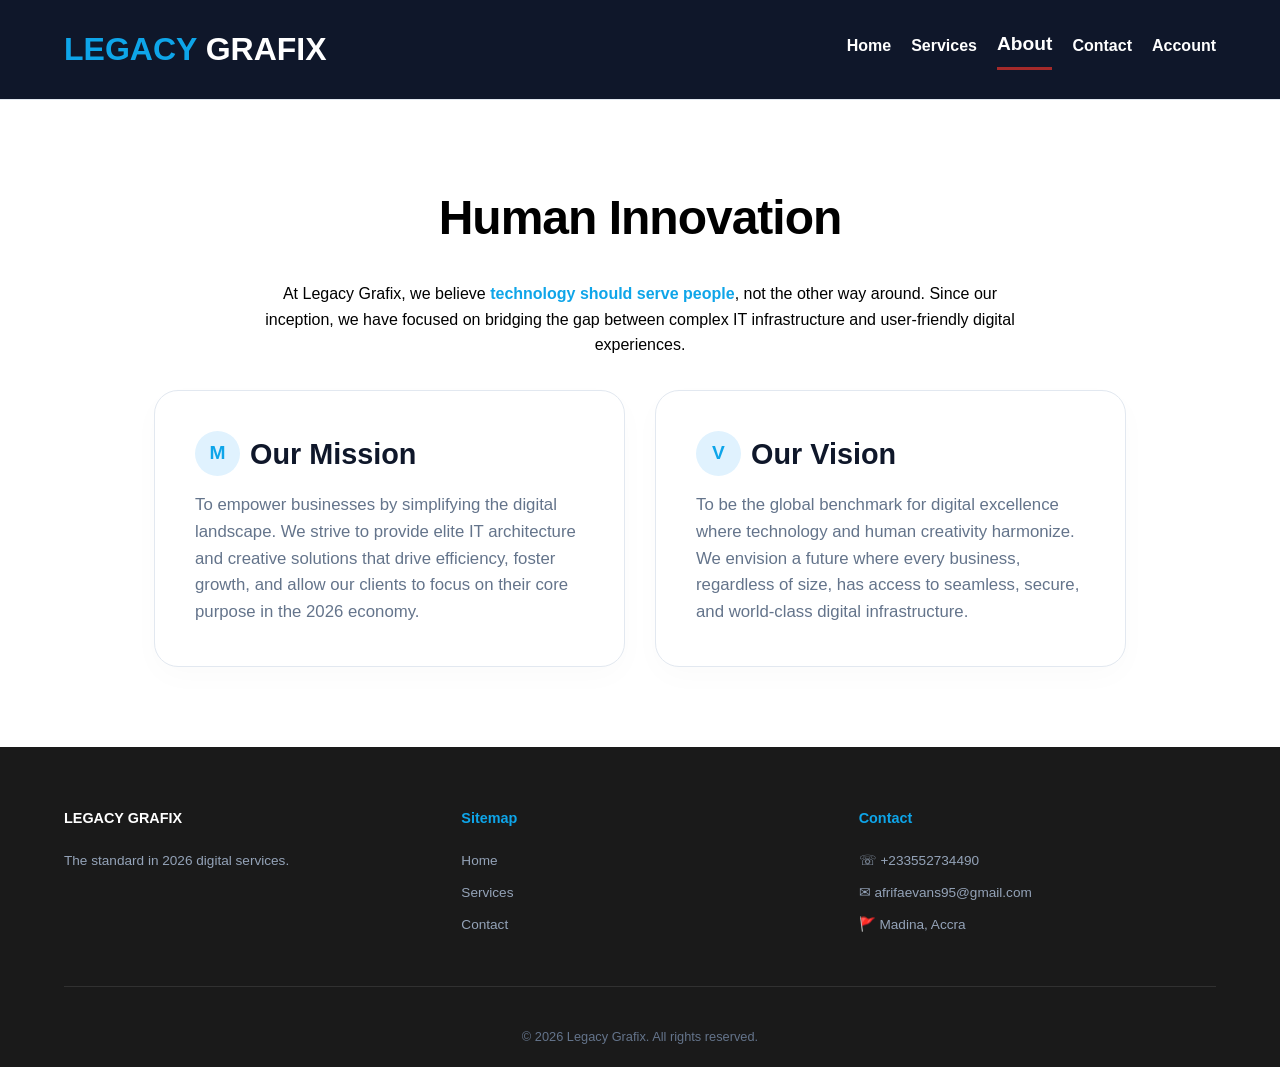
==== about.html @ 534a26d4 "Add files via upload" ====
<!DOCTYPE html>
<html lang="en">
<head>
    <meta charset="UTF-8">
    <meta name="viewport" content="width=device-width, initial-scale=1.0">
    <title>About Us | Mission & Vision | Legacy Grafix</title>
    <link rel="stylesheet" href="style.css">
 
</head>
<body>
    <nav>
        <a class="logo" href="index.html">LEGACY <span style="color: white;">GRAFIX</span></a>
        
        <ul class="nav-links">
            <a href="index.html">Home</a>
            <a href="services.html">Services</a>
            <a class="nav-links active" href="about.html">About</a>
            <a href="contact.html">Contact</a>
            <a href="login.html">Account</a>
        </ul>
        <button class="hamburger" aria-label="Toggle menu" aria-expanded="false">
            <span></span>
            <span></span>
            <span></span>
        </button>
    </nav>

    <div class="about-header">
        <h1>Human Innovation</h1>
        <p>At Legacy Grafix, we believe <span class="highlight">technology should serve people</span>, not the other way around. Since our inception, we have focused on bridging the gap between complex IT infrastructure and user-friendly digital experiences.</p>
    </div>

    <section class="mv-container">
        <!-- Mission Card -->
        <div class="mv-card">
            <h2><div class="icon-circle">M</div> Our Mission</h2>
            <p>To empower businesses by simplifying the digital landscape. We strive to provide elite IT architecture and creative solutions that drive efficiency, foster growth, and allow our clients to focus on their core purpose in the 2026 economy.</p>
        </div>

        <!-- Vision Card -->
        <div class="mv-card">
            <h2><div class="icon-circle">V</div> Our Vision</h2>
            <p>To be the global benchmark for digital excellence where technology and human creativity harmonize. We envision a future where every business, regardless of size, has access to seamless, secure, and world-class digital infrastructure.</p>
        </div>
    </section>

    <footer>
        <div class="footer-grid">
            <div class="footer-col">
                <h4 style="color: white;">LEGACY GRAFIX</h4>
                <p>The standard in 2026 digital services.</p>
            </div>
            <div class="footer-col">
                <h4>Sitemap</h4>
                <a href="index.html">Home</a>
                <a href="services.html">Services</a>
                <a href="contact.html">Contact</a>
            </div>
            <div class="footer-col">
                <h4>Contact</h4>
                <p>&#9743; +233552734490</p>
                <p>&#9993; afrifaevans95@gmail.com</p>
                <p>&#128681; Madina, Accra</p>
            </div>
        </div>
        <div class="footer-bottom">
            &copy; 2026 Legacy Grafix. All rights reserved.
        </div>
    </footer>
        <script src="script.js"></script>
</body>
</html>
---- style.css ----
:root {
  --primary: #0ea5e9;
  --dark: #0f172a;
  --light: #f8fafc;
  --white: #ffffff;
  --text-muted: #64748b;
}
* {
  box-sizing: border-box;
  margin: 0;
  padding: 0;
}

a {
  text-decoration: none;
}

body {
  font-family: "Inter", sans-serif;
  line-height: 1.6;
}

/* NAVIGATION */
nav {
  display: flex;
  justify-content: space-between;
  padding: 1.5rem 5%;
  background: var(--dark);
  backdrop-filter: blur(10px);
  position: sticky;
  top: 0;
  z-index: 100;
  border-bottom: 1px solid #e2e8f0;
  align-items: center;
}
.logo {
  font-weight: 800;
  font-size: 2rem;
  color: var(--primary);
  text-decoration: none;
}
.nav-links a {
  margin-left: 20px;
  text-decoration: none;
  color: #ffffff;
  font-weight: 600;
  font-size: 1rem;
  padding-bottom: 8px;
}
.nav-links a:hover {
  color: #666;
  border-bottom: 3px solid #666;
  padding-bottom: 8px;
}
.nav-links.active {
  border-bottom: 3px solid brown;
  font-weight: 800;
  font-weight: bolder;
  color: white;
  padding-bottom: 8px;
  font-size: 1.2rem;
}
.nav-links.active:hover {
  color: #0ea5e9;
  border-bottom: 3px solid brown;
  padding-bottom: 8px;
}
/* Index page */
.header {
  height: 70vh;
  display: flex;
  flex-direction: column;
  justify-content: center;
  align-items: center;
  text-align: center;
  background:
    linear-gradient(rgba(15, 23, 42, 0.7), rgba(15, 23, 42, 0.7)),
    url("IMG/Web\ Design.jpg");
  background-size: cover;
  background-position: center;
  color: white;
  padding: 0 10%;
}
h1 {
  font-size: clamp(2.5rem, 5vw, 4rem);
  margin-bottom: 1rem;
}
.cta-btn {
  background: var(--primary);
  color: white;
  padding: 1rem 2.5rem;
  border-radius: 50px;
  text-decoration: none;
  font-weight: bold;
  transition: 0.3s;
  display: inline-block;
  margin-top: 20px;
}
.cta-btn:hover {
  background: rgb(143, 37, 37);
  transform: translateY(-10px);
}

/* SERVICES SECTION */
.services-section {
  padding: 80px 5%;
  max-width: 1200px;
  margin: 0 auto;
  text-align: center;
}
.section-title {
  font-size: 2.2rem;
  margin-bottom: 3rem;
}

.product-grid {
  display: grid;
  grid-template-columns: repeat(auto-fit, minmax(250px, 1fr));
  gap: 30px;
}

.product-card {
  background: var(--white);
  border-radius: 15px;
  overflow: hidden;
  box-shadow: 0 5px 15px rgba(0, 0, 0, 0.05);
  transition: 0.3s;
  text-align: left;
  border: 1px solid #edf2f7;
}

.product-card:hover {
  transform: translateY(-10px);
  box-shadow: 0 15px 30px rgba(0, 0, 0, 0.1);
}

.product-image {
  width: 100%;
  height: 350px;
  overflow: hidden;
}

.product-image img {
  width: 100%;
  height: 100%;
  object-fit: cover;
}

.product-info {
  padding: 20px;
}

.product-info h3 {
  font-size: 1.2rem;
  margin-bottom: 10px;
  color: var(--dark);
}

.product-info p {
  font-size: 0.9rem;
  color: var(--text-muted);
  margin-bottom: 15px;
  height: 60px;
  overflow: hidden;
}

.learn-more {
  color: #0ea5e9;
  text-decoration: none;
  font-weight: 700;
  font-size: 0.85rem;
  text-transform: uppercase;
}

/* CONTAINER */
.container {
  padding: 4rem 5%;
  max-width: 1300px;
  margin: 0 auto;
}
.header-box {
  text-align: center;
  margin-bottom: 4rem;
}
.header-box h1 {
  font-size: 2.5rem;
  margin-bottom: 10px;
}

/* E-COMMERCE STYLE GRID */
.product-grid {
  display: grid;
  grid-template-columns: repeat(auto-fit, minmax(280px, 1fr));
  gap: 30px;
}

/* SERVICE CARD */
.service-card {
  background: var(--white);
  border-radius: 16px;
  overflow: hidden;
  box-shadow: 0 4px 20px rgba(0, 0, 0, 0.08);
  transition:
    transform 0.3s ease,
    box-shadow 0.3s ease;
  display: flex;
  flex-direction: column;
}

.service-card:hover {
  transform: translateY(-8px);
  box-shadow: 0 12px 30px rgba(0, 0, 0, 0.15);
}

.image-frame {
  width: 100%;
  height: 220px;
  overflow: hidden;
}

.image-frame img {
  width: 100%;
  height: 350px;
  object-fit: cover;
  transition: transform 0.5s ease;
}

.service-card:hover img {
  transform: scale(1.1);
}

.content-frame {
  padding: 24px;
  display: flex;
  flex-direction: column;
  flex-grow: 1;
}

.category-tag {
  font-size: 0.75rem;
  text-transform: uppercase;
  color: var(--primary);
  font-weight: 700;
  letter-spacing: 1px;
  margin-bottom: 10px;
}

.content-frame h3 {
  font-size: 1.3rem;
  margin-bottom: 12px;
  color: var(--dark);
}

.content-frame p {
  font-size: 0.95rem;
  color: var(--text-muted);
  margin-bottom: 20px;
  flex-grow: 1;
}

.btn-order {
  background: #0ea5e9;
  color: white;
  text-align: center;
  padding: 12px;
  border-radius: 8px;
  text-decoration: none;
  font-weight: 600;
  transition: background 0.3s;
}

.btn-order:hover {
  background: #0284c7;
}

/* About Page */
.about-header {
  max-width: 800px;
  margin: 5rem auto 2rem;
  padding: 0 20px;
  text-align: center;
}
.about-header h1 {
  font-size: 3rem;
  margin-bottom: 1.5rem;
  letter-spacing: -1px;
}
.highlight {
  color: #0ea5e9;
  font-weight: bold;
}

/* MISSION & VISION SECTION */
.mv-container {
  display: grid;
  grid-template-columns: repeat(auto-fit, minmax(300px, 1fr));
  gap: 30px;
  max-width: 1100px;
  margin: 0 auto 5rem;
  padding: 0 5%;
}

.mv-card {
  background: var(--white);
  padding: 40px;
  border-radius: 24px;
  border: 1px solid #e2e8f0;
  box-shadow: 0 10px 30px rgba(0, 0, 0, 0.02);
  transition: 0.3s;
  position: relative;
  overflow: hidden;
}

.mv-card:hover {
  transform: translateY(-5px);
  border-color: var(--primary);
}

.mv-card h2 {
  font-size: 1.8rem;
  margin-bottom: 15px;
  color: var(--dark);
  display: flex;
  align-items: center;
  gap: 10px;
}

.mv-card p {
  color: var(--text-muted);
  font-size: 1.05rem;
}

.icon-circle {
  width: 45px;
  height: 45px;
  background: #e0f2fe;
  color: var(--primary);
  border-radius: 50%;
  display: flex;
  align-items: center;
  justify-content: center;
  font-weight: bold;
  font-size: 1.2rem;
}

/* TEAM SECTION */
.team-section {
  padding: 4rem 5%;
  max-width: 1200px;
  margin: 0 auto;
  text-align: center;
}
.team-section h2 {
  font-size: 2.2rem;
  margin-bottom: 3rem;
}
.team-grid {
  display: grid;
  grid-template-columns: repeat(auto-fit, minmax(250px, 1fr));
  gap: 40px;
}
.team-card {
  background: transparent;
  transition: 0.3s;
  display: flex;
  flex-direction: column;
  align-items: center;
}
.team-card:hover {
  transform: translateY(-10px);
}
.member-image {
  width: 200px;
  height: 200px;
  border-radius: 50%;
  overflow: hidden;
  margin-bottom: 1.5rem;
  border: 4px solid var(--primary);
  box-shadow: 0 10px 20px rgba(0, 0, 0, 0.1);
}
.member-image img {
  width: 100%;
  height: 400px;
  object-fit: cover;
}
.member-info {
  padding: 0;
}
.member-info h3 {
  font-size: 1.25rem;
  margin-bottom: 5px;
  color: var(--dark);
}
.member-info p {
  color: #0ea5e9;
  font-weight: 700;
  font-size: 0.85rem;
  text-transform: uppercase;
}

/* FOOTER */
footer {
  background: #1a1a1a;
  color: white;
  padding: 60px 5% 20px;
  margin-top: 60px;
}
.footer-grid {
  display: grid;
  grid-template-columns: repeat(auto-fit, minmax(200px, 1fr));
  gap: 40px;
  max-width: 1200px;
  margin: 0 auto;
}
.footer-col h4 {
  color: #0ea5e9;
  margin-bottom: 20px;
  font-size: 0.9rem;
}
.footer-col p,
.footer-col a {
  color: #94a3b8;
  font-size: 0.85rem;
  text-decoration: none;
  display: block;
  margin-bottom: 10px;
}
.footer-bottom {
  text-align: center;
  padding-top: 40px;
  border-top: 1px solid rgba(255, 255, 255, 0.1);
  margin-top: 40px;
  color: #64748b;
  font-size: 0.8rem;
}

/* HAMBURGER & RESPONSIVE NAV */
.hamburger {
  display: none;
  background: transparent;
  border: none;
  cursor: pointer;
  width: 40px;
  height: 30px;
  align-items: center;
  justify-content: center;
  gap: 4px;
  padding: 4px;
}
.hamburger span {
  display: block;
  height: 3px;
  width: 100%;
  background: #333;
  border-radius: 2px;
  transition:
    transform 200ms ease,
    opacity 200ms ease;
}

.nav-links {
  display: flex;
  align-items: center;
}

@media (max-width: 768px) {
  nav {
    padding: 1rem 4%;
  }
  .hamburger {
    display: flex;
    flex-direction: column;
  }
  .nav-links {
    position: absolute;
    top: 64px;
    right: 4%;
    background: var(--white);
    flex-direction: column;
    gap: 8px;
    padding: 20px 50px;
    border-radius: 10px;
    box-shadow: 0 8px 20px rgba(0, 0, 0, 0.08);
    transform-origin: top right;
    transform: scaleY(0);
    transition:
      transform 180ms ease-in-out,
      opacity 180ms ease-in-out;
    opacity: 0;
    z-index: 150;
  }
  .nav-links.open {
    transform: scaleY(1);
    opacity: 1;
  }
  .nav-links a {
    margin: 8px 0;
  }
}

@media (max-width: 420px) {
  .logo {
    font-size: 1.4rem;
  }
}
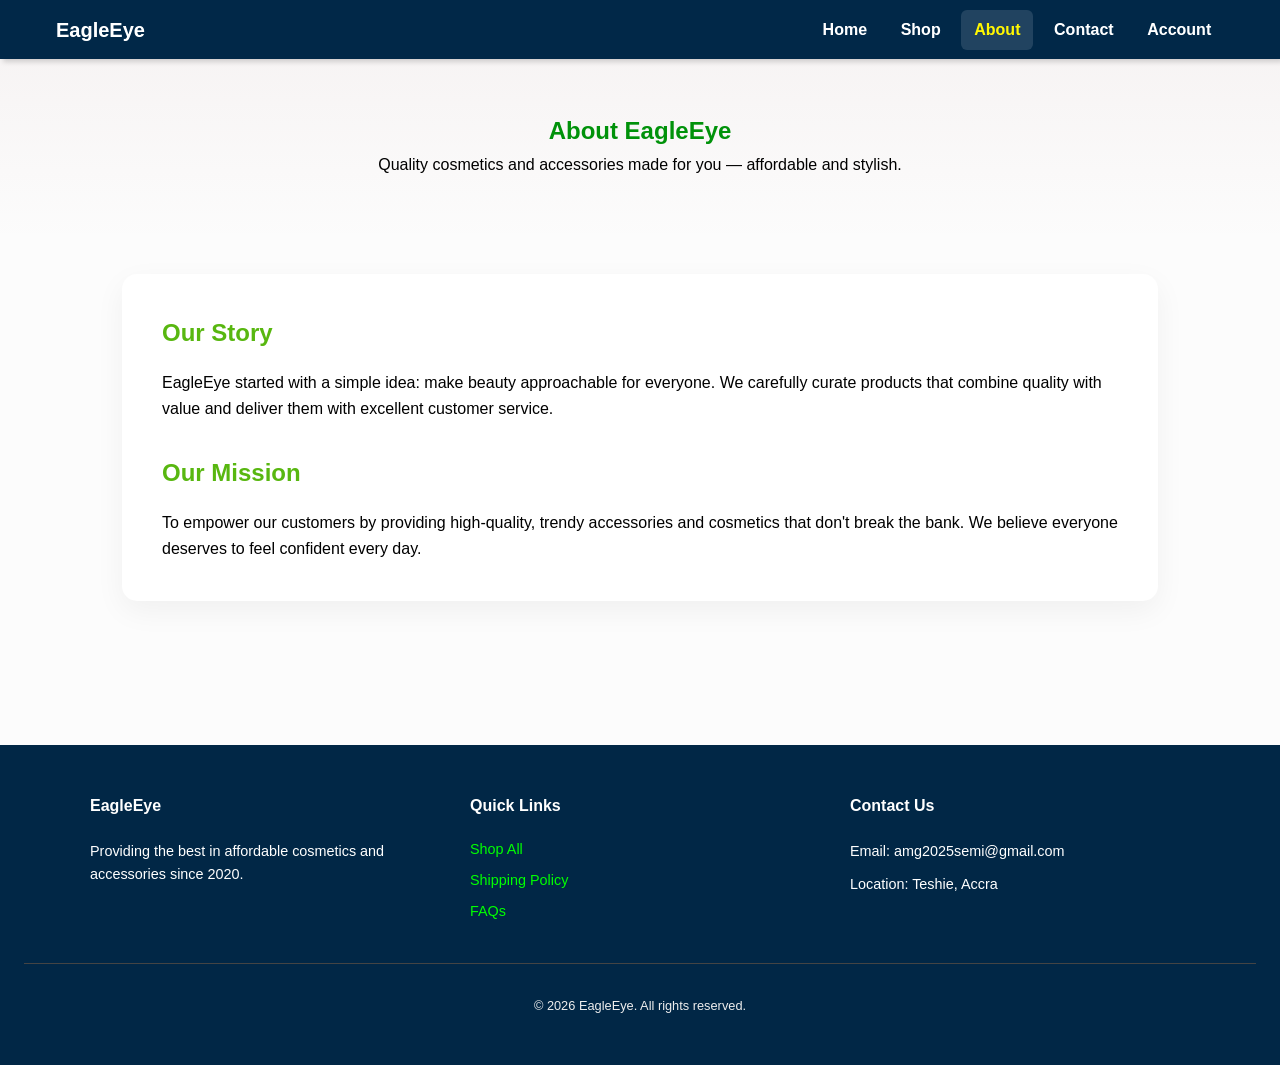
==== commit e7cab539: "Add files via upload" ====
--- a/about.html
+++ b/about.html
@@ -3,70 +3,93 @@
 <head>
     <meta charset="UTF-8">
     <meta name="viewport" content="width=device-width, initial-scale=1.0">
-    <title>About Us | Mission & Vision | Legacy Grafix</title>
+    <title>About Us | EagleEye</title>
+
     <link rel="stylesheet" href="style.css">
- 
 </head>
 <body>
-    <nav>
-        <a class="logo" href="index.html">LEGACY <span style="color: white;">GRAFIX</span></a>
-        
-        <ul class="nav-links">
-            <a href="index.html">Home</a>
-            <a href="services.html">Services</a>
-            <a class="nav-links active" href="about.html">About</a>
-            <a href="contact.html">Contact</a>
-            <a href="login.html">Account</a>
-        </ul>
-        <button class="hamburger" aria-label="Toggle menu" aria-expanded="false">
-            <span></span>
-            <span></span>
-            <span></span>
-        </button>
-    </nav>
+    <header>
+        <div class="navbar">
+            <div class="navbar-top">
+                <a class="brand" href="index.htm">EagleEye</a>
 
-    <div class="about-header">
-        <h1>Human Innovation</h1>
-        <p>At Legacy Grafix, we believe <span class="highlight">technology should serve people</span>, not the other way around. Since our inception, we have focused on bridging the gap between complex IT infrastructure and user-friendly digital experiences.</p>
-    </div>
+                <nav class="desktop" aria-label="Primary navigation">
+                    <ul class="nav-ul">
+                        <li><a href="index.html">Home</a></li>
+                        <li><a href="shop.html">Shop</a></li>
+                        <li><a class="active" href="about.html">About</a></li>
+                        <li><a href="contact.html">Contact</a></li>
+                        <li><a href="login.html">Account</a></li>
+                    </ul>
+                </nav>
 
-    <section class="mv-container">
-        <!-- Mission Card -->
-        <div class="mv-card">
-            <h2><div class="icon-circle">M</div> Our Mission</h2>
-            <p>To empower businesses by simplifying the digital landscape. We strive to provide elite IT architecture and creative solutions that drive efficiency, foster growth, and allow our clients to focus on their core purpose in the 2026 economy.</p>
+                <label class="nav-toggle" aria-controls="mobile-menu" aria-expanded="false" aria-label="Toggle navigation">☰</label>
+            </div>
+
+            <div id="mobile-menu" class="mobile-nav" aria-hidden="true">
+                <nav aria-label="Mobile primary navigation">
+                    <ul class="nav-ul">
+                        <li><a href="index.html">Home</a></li>
+                        <li><a href="shop.html">Shop</a></li>
+                        <li><a class="active" href="about.html">About</a></li>
+                        <li><a href="contact.html">Contact</a></li>
+                        <li><a href="login.html">Account</a></li>
+                    </ul>
+                </nav>
+            </div>
         </div>
+    </header>
 
-        <!-- Vision Card -->
-        <div class="mv-card">
-            <h2><div class="icon-circle">V</div> Our Vision</h2>
-            <p>To be the global benchmark for digital excellence where technology and human creativity harmonize. We envision a future where every business, regardless of size, has access to seamless, secure, and world-class digital infrastructure.</p>
+    <main>
+        <section class="hero1">
+            <h1 style="color: rgb(0, 146, 10); padding-top: 3rem;">About EagleEye</h1>
+            <p style="color: black;">Quality cosmetics and accessories made for you — affordable and stylish.</p>
+        </section>
+
+        <div class="container">
+            <!-- Our Story & Mission Section -->
+            <div class="about-card">
+                <section class="about-section" style="margin-bottom: 2rem;">
+                    <h2>Our Story</h2>
+                    <p style="color: black;">EagleEye started with a simple idea: make beauty approachable for everyone. 
+                    We carefully curate products that combine quality with value and deliver them with excellent customer service.</p>
+                </section>
+
+                <section class="about-section">
+                    <h2>Our Mission</h2>
+                    <p style="color: black;">To empower our customers by providing high-quality, trendy accessories and cosmetics that don't break the bank. 
+                        We believe everyone deserves to feel confident every day.</p>
+                </section>
+            </div>
+               
         </div>
-    </section>
+    </main>
 
     <footer>
-        <div class="footer-grid">
-            <div class="footer-col">
-                <h4 style="color: white;">LEGACY GRAFIX</h4>
-                <p>The standard in 2026 digital services.</p>
+        <div class="footer-content">
+            <div class="footer-section">
+                <h4>EagleEye</h4>
+                <p>Providing the best in affordable cosmetics and accessories since 2020.</p>
             </div>
-            <div class="footer-col">
-                <h4>Sitemap</h4>
-                <a href="index.html">Home</a>
-                <a href="services.html">Services</a>
-                <a href="contact.html">Contact</a>
+            <div class="footer-section">
+                <h4>Quick Links</h4>
+                <ul style="list-style: none;">
+                    <li><a href="#">Shop All</a></li>
+                    <li><a href="#">Shipping Policy</a></li>
+                    <li><a href="#">FAQs</a></li>
+                </ul>
             </div>
-            <div class="footer-col">
-                <h4>Contact</h4>
-                <p>&#9743; +233552734490</p>
-                <p>&#9993; afrifaevans95@gmail.com</p>
-                <p>&#128681; Madina, Accra</p>
+            <div class="footer-section">
+                <h4>Contact Us</h4>
+                <p>Email: amg2025semi@gmail.com</p>
+                <p>Location: Teshie, Accra</p>
             </div>
         </div>
         <div class="footer-bottom">
-            &copy; 2026 Legacy Grafix. All rights reserved.
+            &copy; 2026 EagleEye. All rights reserved.
         </div>
     </footer>
-        <script src="script.js"></script>
+
+     <script src="scripts.js"></script>
 </body>
 </html>
--- a/style.css
+++ b/style.css
@@ -1,505 +1,781 @@
-:root {
-  --primary: #0ea5e9;
-  --dark: #0f172a;
-  --light: #f8fafc;
-  --white: #ffffff;
-  --text-muted: #64748b;
-}
 * {
+  padding: 0;
+  margin: 0;
   box-sizing: border-box;
+}
+body {
+  font-family: "Segoe UI", Tahoma, Geneva, Verdana, sans-serif;
+  min-height: 100vh;
+  -webkit-font-smoothing: antialiased;
+  -moz-osx-font-smoothing: grayscale;
+  background-color: #fcfcfc;
+  color: #333;
+  line-height: 1.6;
+}
+a {
+  text-decoration: none;
+  color: inherit;
+}
+.navbar {
+  background-color: rgb(1, 39, 70);
+  box-shadow: 3px 3px 5px rgba(0, 0, 0, 0.16);
+  position: fixed;
+  top: 0;
+  left: 0;
+  right: 0;
+  width: 100%;
+  z-index: 1000;
+  filter: brightness(1.03);
+}
+
+.navbar-top {
+  max-width: 1200px;
+  margin: 0 auto;
+  display: flex;
+  justify-content: space-between;
+  align-items: center;
+  padding: 0.6rem 1rem;
+  position: relative;
+  gap: 1rem;
+}
+
+.brand {
+  display: flex;
+  align-items: center;
+  gap: 0.5rem;
+  font-size: 20px;
+  font-weight: 600;
+  color: white;
+}
+.brand img {
+  height: 50px;
+  width: 50px;
+  display: block;
+  box-shadow: 2px 2px 6px rgba(0, 0, 0, 0.12);
+  border-radius: 15px;
+}
+
+/* Nav */
+.nav-ul {
+  list-style: none;
+  display: flex;
+  gap: 0.5rem;
   margin: 0;
   padding: 0;
-}
-
-a {
-  text-decoration: none;
-}
-
-body {
-  font-family: "Inter", sans-serif;
-  line-height: 1.6;
-}
-
-/* NAVIGATION */
-nav {
-  display: flex;
-  justify-content: space-between;
-  padding: 1.5rem 5%;
-  background: var(--dark);
-  backdrop-filter: blur(10px);
-  position: sticky;
-  top: 0;
-  z-index: 100;
-  border-bottom: 1px solid #e2e8f0;
-  align-items: center;
-}
-.logo {
-  font-weight: 800;
-  font-size: 2rem;
-  color: var(--primary);
-  text-decoration: none;
-}
-.nav-links a {
-  margin-left: 20px;
-  text-decoration: none;
-  color: #ffffff;
+  align-items: center;
+}
+.nav-ul a {
+  color: #fff;
+  padding: 0.45rem 0.8rem;
+  border-radius: 6px;
+  display: inline-block;
   font-weight: 600;
-  font-size: 1rem;
-  padding-bottom: 8px;
-}
-.nav-links a:hover {
-  color: #666;
-  border-bottom: 3px solid #666;
-  padding-bottom: 8px;
-}
-.nav-links.active {
-  border-bottom: 3px solid brown;
-  font-weight: 800;
-  font-weight: bolder;
-  color: white;
-  padding-bottom: 8px;
-  font-size: 1.2rem;
-}
-.nav-links.active:hover {
-  color: #0ea5e9;
-  border-bottom: 3px solid brown;
-  padding-bottom: 8px;
-}
-/* Index page */
-.header {
-  height: 70vh;
-  display: flex;
+}
+.nav-ul a:hover,
+.nav-ul a:focus {
+  background: rgba(255, 255, 255, 0.08);
+  outline: none;
+}
+.nav-ul .active {
+  background: rgba(255, 255, 255, 0.12);
+  color: rgb(255, 242, 0);
+}
+
+/* Mobile toggle */
+.nav-toggle {
+  border: 0;
+  color: #fff;
+  padding: 6px;
+  font-size: 1.4rem;
+  display: inline-flex;
+  align-items: center;
+  justify-content: center;
+  cursor: pointer;
+}
+.nav-toggle:focus {
+  outline: none;
+}
+
+/* Mobile menu hidden by default */
+.mobile-nav {
+  display: none;
+  background: rgb(0, 140, 255);
+  padding: 0.4rem 0.5rem;
+  transition:
+    max-height 280ms ease,
+    opacity 200ms ease;
+  opacity: 0;
+  overflow: hidden;
+}
+
+.mobile-nav.open {
+  display: block;
+  max-height: 1000px;
+  opacity: 1;
+}
+.mobile-nav .nav-ul {
   flex-direction: column;
+  gap: 0.25rem;
+}
+.mobile-nav .nav-ul a {
+  color: #fff;
+  padding: 0.7rem 0.6rem;
+  border-radius: 6px;
+  display: block;
+}
+
+@media (max-width: 768px) {
+  .nav-ul {
+    flex-direction: column;
+    gap: 0;
+  }
+  .nav-ul a {
+    width: 100%;
+    padding: 0.9rem 1rem;
+  }
+  .navbar-top {
+    padding: 0.5rem 0.9rem;
+  }
+
+  /* hide desktop nav, show toggle */
+  nav.desktop {
+    display: none;
+  }
+  .nav-toggle {
+    display: flex;
+  }
+
+  /* mobile menu container */
+  .mobile-nav {
+    display: block;
+
+    overflow: hidden;
+    max-height: 0;
+    transition: max-height 280ms ease;
+  }
+  .mobile-nav.open {
+    max-height: 400px;
+  }
+}
+
+@media (min-width: 769px) {
+  .nav-toggle {
+    display: none;
+  }
+  nav.desktop {
+    display: flex;
+  }
+}
+/* Main / hero */
+.site-main {
+  padding: 0;
+  margin-top: 4rem;
+  margin-bottom: 0.5rem;
+  margin-top: 8px;
+}
+.hero {
+  position: relative;
+  height: 60vh;
+  min-height: 320px;
+  display: flex;
+  align-items: center;
   justify-content: center;
-  align-items: center;
-  text-align: center;
-  background:
-    linear-gradient(rgba(15, 23, 42, 0.7), rgba(15, 23, 42, 0.7)),
-    url("IMG/Web\ Design.jpg");
-  background-size: cover;
-  background-position: center;
-  color: white;
-  padding: 0 10%;
-}
-h1 {
-  font-size: clamp(2.5rem, 5vw, 4rem);
-  margin-bottom: 1rem;
-}
-.cta-btn {
-  background: var(--primary);
-  color: white;
-  padding: 1rem 2.5rem;
-  border-radius: 50px;
-  text-decoration: none;
-  font-weight: bold;
-  transition: 0.3s;
-  display: inline-block;
-  margin-top: 20px;
-}
-.cta-btn:hover {
-  background: rgb(143, 37, 37);
-  transform: translateY(-10px);
-}
-
-/* SERVICES SECTION */
-.services-section {
-  padding: 80px 5%;
-  max-width: 1200px;
-  margin: 0 auto;
-  text-align: center;
-}
-.section-title {
-  font-size: 2.2rem;
-  margin-bottom: 3rem;
-}
-
-.product-grid {
-  display: grid;
-  grid-template-columns: repeat(auto-fit, minmax(250px, 1fr));
-  gap: 30px;
-}
-
-.product-card {
-  background: var(--white);
-  border-radius: 15px;
   overflow: hidden;
-  box-shadow: 0 5px 15px rgba(0, 0, 0, 0.05);
-  transition: 0.3s;
-  text-align: left;
-  border: 1px solid #edf2f7;
-}
-
-.product-card:hover {
-  transform: translateY(-10px);
-  box-shadow: 0 15px 30px rgba(0, 0, 0, 0.1);
-}
-
-.product-image {
-  width: 100%;
-  height: 350px;
-  overflow: hidden;
-}
-
-.product-image img {
+  background: #111;
+}
+.hero-video {
+  position: absolute;
+  inset: 0;
   width: 100%;
   height: 100%;
   object-fit: cover;
-}
-
-.product-info {
-  padding: 20px;
-}
-
-.product-info h3 {
-  font-size: 1.2rem;
-  margin-bottom: 10px;
-  color: var(--dark);
-}
-
-.product-info p {
-  font-size: 0.9rem;
-  color: var(--text-muted);
-  margin-bottom: 15px;
-  height: 60px;
-  overflow: hidden;
-}
-
-.learn-more {
-  color: #0ea5e9;
+  filter: brightness(0.85);
+  pointer-events: none;
+  margin: 0;
+}
+.hero-overlay {
+  position: relative;
+  z-index: 2;
+  text-align: center;
+  color: #fff;
+  padding: 2rem;
+  max-width: 1100px;
+}
+.hero-title {
+  font-size: clamp(1.4rem, 3.6vw, 2.6rem);
+  margin-bottom: 0.4rem;
+  font-weight: 700;
+}
+.hero-sub {
+  font-size: clamp(1rem, 2.2vw, 1.2rem);
+  opacity: 0.9;
+}
+.hero-dim {
+  position: absolute;
+  inset: 0;
+  background: linear-gradient(180deg, rgba(0, 0, 0, 0.25), rgba(0, 0, 0, 0.35));
+  z-index: 1;
+}
+.btn {
+  display: inline-block;
   text-decoration: none;
+  padding: 0.7rem 1.1rem;
+  border-radius: 8px;
   font-weight: 700;
-  font-size: 0.85rem;
-  text-transform: uppercase;
-}
-
-/* CONTAINER */
-.container {
-  padding: 4rem 5%;
-  max-width: 1300px;
-  margin: 0 auto;
-}
-.header-box {
-  text-align: center;
-  margin-bottom: 4rem;
-}
-.header-box h1 {
-  font-size: 2.5rem;
-  margin-bottom: 10px;
-}
-
-/* E-COMMERCE STYLE GRID */
-.product-grid {
-  display: grid;
-  grid-template-columns: repeat(auto-fit, minmax(280px, 1fr));
-  gap: 30px;
-}
-
-/* SERVICE CARD */
-.service-card {
-  background: var(--white);
-  border-radius: 16px;
-  overflow: hidden;
-  box-shadow: 0 4px 20px rgba(0, 0, 0, 0.08);
+  margin-top: 3rem;
+}
+.btn-primary {
+  background: #ffcd00;
+  color: #1a1a1a;
+  box-shadow: 0 6px 18px rgba(255, 205, 0, 0.14);
   transition:
-    transform 0.3s ease,
-    box-shadow 0.3s ease;
-  display: flex;
-  flex-direction: column;
-}
-
-.service-card:hover {
-  transform: translateY(-8px);
-  box-shadow: 0 12px 30px rgba(0, 0, 0, 0.15);
-}
-
-.image-frame {
-  width: 100%;
-  height: 220px;
-  overflow: hidden;
-}
-
-.image-frame img {
-  width: 100%;
-  height: 350px;
+    transform 0.12s ease,
+    box-shadow 0.12s ease;
+}
+.btn-primary:hover,
+.btn-primary:focus {
+  transform: translateY(-2px);
+  box-shadow: 0 10px 28px rgba(255, 205, 0, 0.18);
+  outline: none;
+}
+
+/* sliding images */
+.slider {
+  display: flex;
+  overflow-x: auto;
+  scroll-behavior: smooth;
+  gap: 1rem;
+  padding: 1rem 0.5rem;
+}
+.slider-container {
+  position: relative;
+}
+
+.nav-btn {
+  z-index: 1200;
+  opacity: 0.95;
+  background: rgba(0, 0, 0, 0.6);
+  color: #fff;
+  padding: 0.45rem 0.6rem;
+  border-radius: 8px;
+  width: 40px;
+  height: 40px;
+  display: inline-flex;
+  align-items: center;
+  justify-content: center;
+  border: none;
+}
+.slider-container {
+  position: relative;
+  overflow: visible;
+}
+
+.nav-btn.left,
+.nav-btn.right {
+  position: absolute;
+  top: 50%;
+  transform: translateY(-50%);
+}
+.nav-btn.left {
+  left: 8px;
+}
+.nav-btn.right {
+  right: 8px;
+}
+.nav-btn:focus {
+  outline: 3px solid rgba(31, 111, 235, 0.2);
+}
+
+@media (max-width: 480px) {
+  .nav-btn {
+    width: 34px;
+    height: 34px;
+    font-size: 1rem;
+  }
+}
+
+.product-card {
+  flex: 0 0 auto;
+  width: 220px;
+  border-radius: 10px;
+  padding: 0.9rem;
+  text-align: center;
+  background: rgb(255, 255, 255);
+  border: 1px solid rgba(15, 15, 15, 0.04);
+  box-shadow: 0 8px 18px rgba(10, 10, 10, 0.06);
+  transition:
+    transform 0.18s ease,
+    box-shadow 0.18s ease;
+  position: relative;
+  z-index: 1;
+}
+.product-card img {
+  max-width: 100%;
+  height: 150px;
   object-fit: cover;
-  transition: transform 0.5s ease;
-}
-
-.service-card:hover img {
-  transform: scale(1.1);
-}
-
-.content-frame {
-  padding: 24px;
-  display: flex;
-  flex-direction: column;
-  flex-grow: 1;
-}
-
-.category-tag {
-  font-size: 0.75rem;
-  text-transform: uppercase;
-  color: var(--primary);
+  margin-bottom: 0.6rem;
+  border-radius: 20px;
+  box-shadow: 0 6px 18px rgba(10, 10, 10, 0.06);
+  box-shadow: 0 8px 18px rgba(10, 10, 10, 0.06);
+}
+.product-card:hover {
+  transform: translateY(-6px);
+  box-shadow: 0 18px 40px rgba(10, 10, 10, 0.08);
+}
+
+/* Add-to-cart button styles */
+.add-to-cart {
+  display: inline-block;
+  background: #000000;
+  color: #fff;
+  border: none;
+  padding: 0.55rem 0.9rem;
+  border-radius: 10px;
+  cursor: pointer;
   font-weight: 700;
-  letter-spacing: 1px;
-  margin-bottom: 10px;
-}
-
-.content-frame h3 {
-  font-size: 1.3rem;
-  margin-bottom: 12px;
-  color: var(--dark);
-}
-
-.content-frame p {
   font-size: 0.95rem;
-  color: var(--text-muted);
-  margin-bottom: 20px;
-  flex-grow: 1;
-}
-
-.btn-order {
-  background: #0ea5e9;
-  color: white;
-  text-align: center;
-  padding: 12px;
-  border-radius: 8px;
-  text-decoration: none;
-  font-weight: 600;
-  transition: background 0.3s;
-}
-
-.btn-order:hover {
-  background: #0284c7;
-}
-
-/* About Page */
-.about-header {
-  max-width: 800px;
-  margin: 5rem auto 2rem;
-  padding: 0 20px;
-  text-align: center;
-}
-.about-header h1 {
-  font-size: 3rem;
-  margin-bottom: 1.5rem;
-  letter-spacing: -1px;
-}
-.highlight {
-  color: #0ea5e9;
-  font-weight: bold;
-}
-
-/* MISSION & VISION SECTION */
-.mv-container {
-  display: grid;
-  grid-template-columns: repeat(auto-fit, minmax(300px, 1fr));
-  gap: 30px;
-  max-width: 1100px;
-  margin: 0 auto 5rem;
-  padding: 0 5%;
-}
-
-.mv-card {
-  background: var(--white);
-  padding: 40px;
-  border-radius: 24px;
-  border: 1px solid #e2e8f0;
-  box-shadow: 0 10px 30px rgba(0, 0, 0, 0.02);
-  transition: 0.3s;
-  position: relative;
-  overflow: hidden;
-}
-
-.mv-card:hover {
-  transform: translateY(-5px);
-  border-color: var(--primary);
-}
-
-.mv-card h2 {
-  font-size: 1.8rem;
-  margin-bottom: 15px;
-  color: var(--dark);
-  display: flex;
-  align-items: center;
-  gap: 10px;
-}
-
-.mv-card p {
-  color: var(--text-muted);
-  font-size: 1.05rem;
-}
-
-.icon-circle {
-  width: 45px;
-  height: 45px;
-  background: #e0f2fe;
-  color: var(--primary);
-  border-radius: 50%;
-  display: flex;
-  align-items: center;
-  justify-content: center;
-  font-weight: bold;
-  font-size: 1.2rem;
-}
-
-/* TEAM SECTION */
-.team-section {
-  padding: 4rem 5%;
+  transition:
+    transform 0.12s ease,
+    box-shadow 0.12s ease,
+    opacity 0.12s ease;
+  box-shadow: 0 8px 20px rgba(31, 111, 235, 0.12);
+}
+.add-to-cart:hover {
+  transform: translateY(-3px);
+  box-shadow: 0 14px 30px rgba(31, 111, 235, 0.16);
+}
+.add-to-cart:active {
+  transform: translateY(-1px);
+}
+.add-to-cart[disabled] {
+  opacity: 0.6;
+  cursor: not-allowed;
+  transform: none;
+  box-shadow: none;
+}
+
+@media (max-width: 480px) {
+  .add-to-cart {
+    padding: 0.45rem 0.7rem;
+    font-size: 0.9rem;
+    border-radius: 8px;
+  }
+}
+
+.items-grid {
   max-width: 1200px;
   margin: 0 auto;
-  text-align: center;
-}
-.team-section h2 {
-  font-size: 2.2rem;
+  display: grid;
+  grid-template-columns: repeat(auto-fill, minmax(200px, 1fr));
+  gap: 1.5rem;
+  padding: 0.75rem 1rem 1.25rem 1rem;
+  background: #fff;
+}
+.items-card {
+  border-radius: 10px;
+  padding: 0.9rem;
+  text-align: center;
+  background: rgb(255, 255, 255);
+  border: 1px solid rgba(15, 15, 15, 0.04);
+  box-shadow: 0 8px 18px rgba(10, 10, 10, 0.06);
+  transition:
+    transform 0.18s ease,
+    box-shadow 0.18s ease;
+  position: relative;
+  z-index: 1;
+  display: flex;
+  flex-direction: column;
+  align-items: center;
+}
+.items-card img {
+  max-width: 100%;
+  height: 150px;
+  object-fit: cover;
+  margin-bottom: 0.6rem;
+  border-radius: 20px;
+  box-shadow: 0 6px 18px rgba(10, 10, 10, 0.06);
+  box-shadow: 0 8px 18px rgba(10, 10, 10, 0.06);
+}
+.items-card:hover {
+  transform: translateY(-6px);
+  box-shadow: 0 18px 40px rgba(10, 10, 10, 0.08);
+}
+
+.items-grid {
+  max-width: 1200px;
+  margin: 0 auto;
+  display: grid;
+  grid-template-columns: repeat(auto-fill, minmax(200px, 1fr));
+  gap: 1.5rem;
+  padding: 0.75rem 1rem 1.25rem 1rem;
+  background: #fff;
+}
+.items-card {
+  border-radius: 10px;
+  padding: 0.9rem;
+  text-align: center;
+  background: rgb(255, 255, 255);
+  border: 1px solid rgba(15, 15, 15, 0.04);
+  box-shadow: 0 8px 18px rgba(10, 10, 10, 0.06);
+  transition:
+    transform 0.18s ease,
+    box-shadow 0.18s ease;
+  position: relative;
+  z-index: 1;
+  display: flex;
+  flex-direction: column;
+  align-items: center;
+}
+.items-card img {
+  max-width: 100%;
+  height: 150px;
+  object-fit: cover;
+  margin-bottom: 0.6rem;
+  border-radius: 20px;
+  box-shadow: 0 6px 18px rgba(10, 10, 10, 0.06);
+  box-shadow: 0 8px 18px rgba(10, 10, 10, 0.06);
+}
+.items-card:hover {
+  transform: translateY(-6px);
+  box-shadow: 0 18px 40px rgba(10, 10, 10, 0.08);
+}
+
+/* Shop Page */
+.mini-search {
+  display: flex;
+  align-items: center;
+  margin-left: 0;
+  align-items: stretch;
+  width: 100%;
+  max-width: 400px;
+}
+.mini-search .search-input {
+  flex: 1;
+  min-width: 0;
+  padding: 10px 15px;
+  border: 2px solid #ccc;
+  border-right: none;
+  border-radius: 8px 0 0 8px;
+  outline: none;
+  font-size: 1rem;
+  transition: border-color 0.3s ease;
+}
+.mini-search .search-btn {
+  padding: 0 20px 5px;
+  width: 100px;
+  border: 2px solid black;
+  border-radius: 0 8px 8px 0;
+  background: black;
+  color: #fff;
+  font-size: 1rem;
+  cursor: pointer;
+  transition: background 0.3s ease;
+}
+.mini-search .search-input:focus {
+  border-color: #007bff;
+}
+
+/* About page */
+.hero1 {
+  padding: 4rem 1rem;
+  text-align: center;
+  background: linear-gradient(180deg, rgba(121, 49, 49, 0.05), transparent);
+}
+.hero h1 {
+  color: rgb(88, 183, 16);
+  font-size: 2.5rem;
+  margin-bottom: 1rem;
+}
+
+.container {
+  max-width: 1100px;
+  margin: 0 auto;
+  padding: 2rem;
+}
+
+/* About & Mission */
+.about-card {
+  background: white;
+  padding: 2.5rem;
+  border-radius: 15px;
+  box-shadow: 0 10px 30px rgba(0, 0, 0, 0.05);
   margin-bottom: 3rem;
+}
+.about-section h2 {
+  color: rgb(88, 183, 16);
+  margin-bottom: 1rem;
+}
+
+/* Team Grid */
+.team-title {
+  text-align: center;
+  margin-bottom: 2rem;
+  color: #333;
 }
 .team-grid {
   display: grid;
-  grid-template-columns: repeat(auto-fit, minmax(250px, 1fr));
-  gap: 40px;
-}
-.team-card {
-  background: transparent;
-  transition: 0.3s;
-  display: flex;
-  flex-direction: column;
-  align-items: center;
-}
-.team-card:hover {
-  transform: translateY(-10px);
-}
-.member-image {
-  width: 200px;
-  height: 200px;
+  grid-template-columns: repeat(auto-fit, minmax(200px, 1fr));
+  gap: 2rem;
+  margin-bottom: 4rem;
+}
+.team-member {
+  background: white;
+  padding: 1.5rem;
+  border-radius: 12px;
+  text-align: center;
+  box-shadow: 0 4px 15px rgba(0, 0, 0, 0.05);
+}
+.team-member img {
+  width: 100px;
+  height: 100px;
   border-radius: 50%;
-  overflow: hidden;
-  margin-bottom: 1.5rem;
-  border: 4px solid var(--primary);
-  box-shadow: 0 10px 20px rgba(0, 0, 0, 0.1);
-}
-.member-image img {
-  width: 100%;
-  height: 400px;
   object-fit: cover;
-}
-.member-info {
+  margin-bottom: 1rem;
+  border: 3px solid #eee;
+}
+.team-member h3 {
+  font-size: 1.1rem;
+  color: rgb(0, 140, 255);
+}
+.team-member p {
+  font-size: 0.9rem;
+  color: #777;
+}
+
+/* login page */
+.login-box {
+  background: rgba(44, 62, 80, 0.7);
+  padding: 50px 40px;
+  width: 330px;
+  margin-top: 90px;
+  margin-left: 180px;
+  margin: 90px auto 0;
+  border-radius: 10px;
+}
+h3 {
+  text-align: center;
+  color: rgb(0, 255, 0);
+  margin-bottom: 20px;
+  padding-bottom: 2px;
+}
+form {
+  width: 240px;
+  text-align: center;
+  margin-top: -10;
+}
+input {
+  width: 240px;
+  text-align: center;
+  font-size: 16px;
+  font-weight: 200;
+  transition: border 0.5s;
+  outline: none;
+  height: 35px;
+}
+button {
+  border: none;
+  width: 180px;
+  font-size: 18px;
+  font-weight: 600;
+  line-height: 25px;
+  padding: 10px 0;
+  border-radius: 10px;
+  background: gold;
+  cursor: pointer;
+}
+button:hover {
+  color: rgb(0, 255, 0);
+  background: black;
+}
+
+a {
+  color: rgb(0, 255, 0);
+}
+
+a:hover {
+  color: red;
+}
+p {
+  color: white;
+  padding-top: 2px;
+}
+
+/* signup */
+.signup-box {
+  background: rgba(44, 62, 80, 0.7);
+  padding: 50px 40px;
+  width: 330px;
+  margin-top: 90px;
+  margin-left: 180px;
+  margin: 90px auto 0;
+  border-radius: 10px;
+}
+
+/* footer styles (realistic) */
+.site-footer {
+  background: rgb(1, 39, 70);
+  color: #cbd5e1;
+  padding: 3rem 0 1.5rem;
+  margin-top: 2rem;
+  font-size: 0.95rem;
+}
+.site-footer .footer-inner {
+  max-width: 1200px;
+  margin: 0 auto;
+  padding: 0 1rem;
+  display: grid;
+  grid-template-columns: repeat(4, 1fr);
+  gap: 1.5rem;
+  align-items: start;
+}
+.site-footer h4 {
+  color: #fff;
+  margin-bottom: 0.6rem;
+  font-size: 1rem;
+}
+.site-footer p,
+.site-footer li {
+  color: #cbd5e1;
+  line-height: 1.5;
+}
+.site-footer .footer-links {
+  list-style: none;
   padding: 0;
-}
-.member-info h3 {
-  font-size: 1.25rem;
-  margin-bottom: 5px;
-  color: var(--dark);
-}
-.member-info p {
-  color: #0ea5e9;
-  font-weight: 700;
-  font-size: 0.85rem;
-  text-transform: uppercase;
-}
-
-/* FOOTER */
+  margin: 0;
+}
+.site-footer .footer-links li {
+  margin-bottom: 0.45rem;
+}
+/* newsletter form */
+.newsletter-form {
+  display: flex;
+  gap: 0.5rem;
+  margin-top: 0.6rem;
+}
+.newsletter-form input {
+  flex: 1 1 auto;
+  padding: 0.5rem 0.6rem;
+  border-radius: 6px;
+  border: 1px solid rgba(255, 255, 255, 0.08);
+  background: rgba(255, 255, 255, 0.02);
+  color: #fff;
+  outline: none;
+  border: 1px solid white;
+}
+.newsletter-form input::placeholder {
+  color: #9aa4b2;
+}
+.newsletter-form button {
+  padding: 0.5rem 0.8rem;
+  border-radius: 6px;
+  background: #c300ff;
+  color: #fff;
+  border: none;
+  cursor: pointer;
+}
+@media (max-width: 480px) {
+  .newsletter-form {
+    flex-direction: column;
+    align-items: stretch;
+  }
+  .newsletter-form input,
+  .newsletter-form button {
+    width: 100%;
+  }
+}
+.site-footer a {
+  color: #cbd5e1;
+  text-decoration: none;
+}
+.site-footer a:hover {
+  color: #fff;
+  text-decoration: underline;
+}
+.site-footer .brand {
+  display: flex;
+  align-items: center;
+  gap: 0.5rem;
+}
+.site-footer .footer-bottom {
+  border-top: 1px solid rgba(63, 62, 62, 0.05);
+  margin-top: 1.25rem;
+  padding-top: 1rem;
+  display: flex;
+  justify-content: space-between;
+  align-items: center;
+  flex-wrap: wrap;
+  gap: 0.75rem;
+}
+
+.site-footer .payments {
+  display: flex;
+  gap: 0.5rem;
+  align-items: center;
+  margin-left: 2rem;
+}
+.site-footer .socials {
+  display: flex;
+  gap: 0.5rem;
+  align-items: center;
+  margin-right: 2rem;
+}
+.socials img {
+  height: 22px;
+  width: auto;
+  display: inline-block;
+  margin-left: 0.5rem;
+  opacity: 0.9;
+  transition:
+    transform 0.12s ease,
+    opacity 0.12s ease;
+}
+.socials img:hover {
+  opacity: 1;
+  transform: translateY(-2px) scale(1.06);
+}
+@media (max-width: 800px) {
+  .site-footer .footer-inner {
+    grid-template-columns: repeat(2, 1fr);
+  }
+}
+@media (max-width: 480px) {
+  .site-footer .footer-inner {
+    grid-template-columns: 1fr;
+    text-align: left;
+  }
+  .site-footer .footer-bottom {
+    flex-direction: column;
+    text-align: center;
+  }
+}
+
+/* about page footer */
 footer {
-  background: #1a1a1a;
-  color: white;
-  padding: 60px 5% 20px;
-  margin-top: 60px;
-}
-.footer-grid {
+  background: rgb(1, 39, 70);
+  color: #eee;
+  padding: 3rem 1.5rem;
+  margin-top: 4rem;
+}
+.footer-content {
+  max-width: 1100px;
+  margin: 0 auto;
   display: grid;
   grid-template-columns: repeat(auto-fit, minmax(200px, 1fr));
-  gap: 40px;
-  max-width: 1200px;
-  margin: 0 auto;
-}
-.footer-col h4 {
-  color: #0ea5e9;
-  margin-bottom: 20px;
+  gap: 2.5rem;
+}
+.footer-section h4 {
+  color: white;
+  margin-bottom: 1.2rem;
+}
+.footer-section p,
+.footer-section li {
   font-size: 0.9rem;
-}
-.footer-col p,
-.footer-col a {
-  color: #94a3b8;
-  font-size: 0.85rem;
-  text-decoration: none;
-  display: block;
-  margin-bottom: 10px;
+  margin-bottom: 0.5rem;
 }
 .footer-bottom {
   text-align: center;
-  padding-top: 40px;
-  border-top: 1px solid rgba(255, 255, 255, 0.1);
-  margin-top: 40px;
-  color: #64748b;
+  padding-top: 2rem;
+  margin-top: 2rem;
+  border-top: 1px solid #444;
   font-size: 0.8rem;
 }
-
-/* HAMBURGER & RESPONSIVE NAV */
-.hamburger {
-  display: none;
-  background: transparent;
-  border: none;
-  cursor: pointer;
-  width: 40px;
-  height: 30px;
-  align-items: center;
-  justify-content: center;
-  gap: 4px;
-  padding: 4px;
-}
-.hamburger span {
-  display: block;
-  height: 3px;
-  width: 100%;
-  background: #333;
-  border-radius: 2px;
-  transition:
-    transform 200ms ease,
-    opacity 200ms ease;
-}
-
-.nav-links {
-  display: flex;
-  align-items: center;
-}
-
-@media (max-width: 768px) {
-  nav {
-    padding: 1rem 4%;
-  }
-  .hamburger {
-    display: flex;
-    flex-direction: column;
-  }
-  .nav-links {
-    position: absolute;
-    top: 64px;
-    right: 4%;
-    background: var(--white);
-    flex-direction: column;
-    gap: 8px;
-    padding: 20px 50px;
-    border-radius: 10px;
-    box-shadow: 0 8px 20px rgba(0, 0, 0, 0.08);
-    transform-origin: top right;
-    transform: scaleY(0);
-    transition:
-      transform 180ms ease-in-out,
-      opacity 180ms ease-in-out;
-    opacity: 0;
-    z-index: 150;
-  }
-  .nav-links.open {
-    transform: scaleY(1);
-    opacity: 1;
-  }
-  .nav-links a {
-    margin: 8px 0;
-  }
-}
-
-@media (max-width: 420px) {
-  .logo {
-    font-size: 1.4rem;
-  }
-}
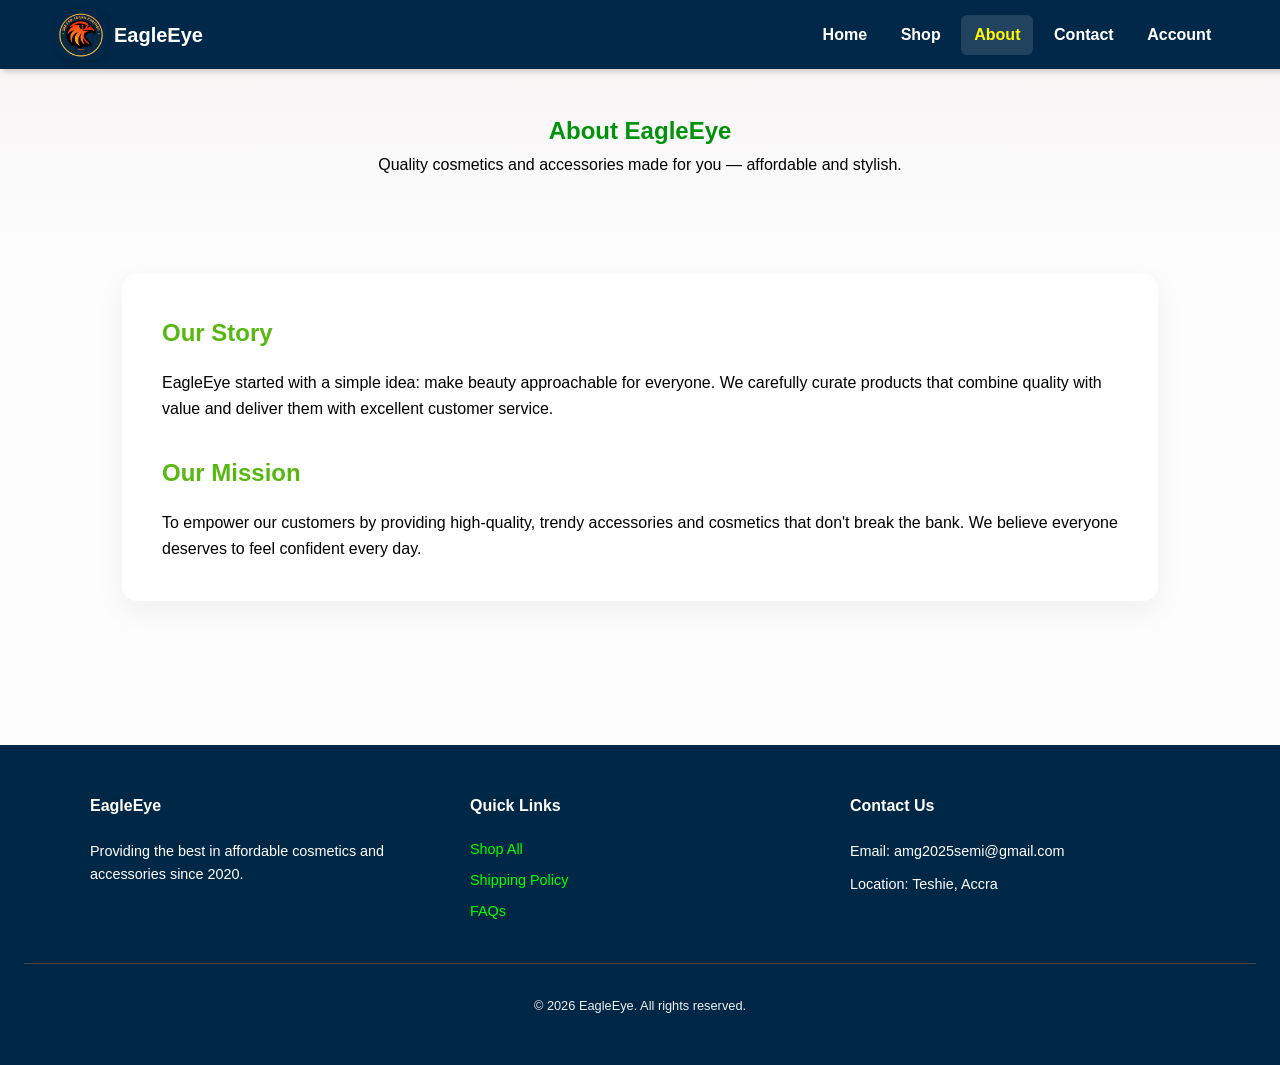
==== commit 59a9c2f9: "Add files via upload" ====
--- a/about.html
+++ b/about.html
@@ -11,7 +11,7 @@
     <header>
         <div class="navbar">
             <div class="navbar-top">
-                <a class="brand" href="index.htm">EagleEye</a>
+                <a class="brand" href="index.htm"><img src="img/logos/EagleEye.png" alt="logo">EagleEye</a>
 
                 <nav class="desktop" aria-label="Primary navigation">
                     <ul class="nav-ul">
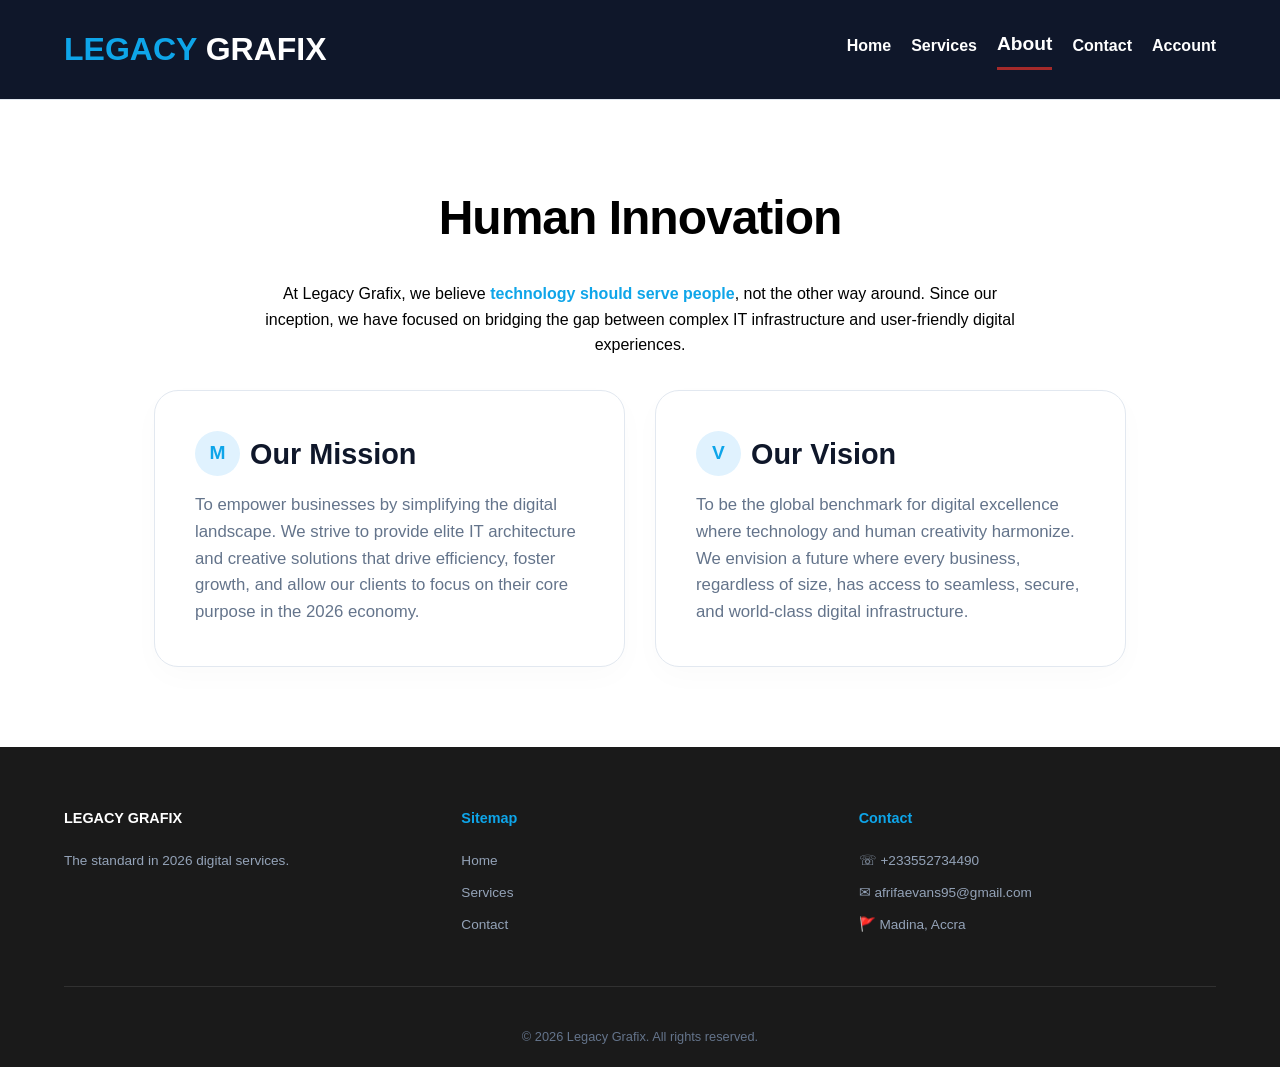
==== commit 409ee15d: "Add files via upload" ====
--- a/about.html
+++ b/about.html
@@ -3,93 +3,70 @@
 <head>
     <meta charset="UTF-8">
     <meta name="viewport" content="width=device-width, initial-scale=1.0">
-    <title>About Us | EagleEye</title>
-
+    <title>About Us | Mission & Vision | Legacy Grafix</title>
     <link rel="stylesheet" href="style.css">
+ 
 </head>
 <body>
-    <header>
-        <div class="navbar">
-            <div class="navbar-top">
-                <a class="brand" href="index.htm"><img src="img/logos/EagleEye.png" alt="logo">EagleEye</a>
+    <nav>
+        <a class="logo" href="index.html">LEGACY <span style="color: white;">GRAFIX</span></a>
+        
+        <ul class="nav-links">
+            <a href="index.html">Home</a>
+            <a href="services.html">Services</a>
+            <a class="nav-links active" href="about.html">About</a>
+            <a href="contact.html">Contact</a>
+            <a href="login.html">Account</a>
+        </ul>
+        <button class="hamburger" aria-label="Toggle menu" aria-expanded="false">
+            <span></span>
+            <span></span>
+            <span></span>
+        </button>
+    </nav>
 
-                <nav class="desktop" aria-label="Primary navigation">
-                    <ul class="nav-ul">
-                        <li><a href="index.html">Home</a></li>
-                        <li><a href="shop.html">Shop</a></li>
-                        <li><a class="active" href="about.html">About</a></li>
-                        <li><a href="contact.html">Contact</a></li>
-                        <li><a href="login.html">Account</a></li>
-                    </ul>
-                </nav>
+    <div class="about-header">
+        <h1>Human Innovation</h1>
+        <p>At Legacy Grafix, we believe <span class="highlight">technology should serve people</span>, not the other way around. Since our inception, we have focused on bridging the gap between complex IT infrastructure and user-friendly digital experiences.</p>
+    </div>
 
-                <label class="nav-toggle" aria-controls="mobile-menu" aria-expanded="false" aria-label="Toggle navigation">☰</label>
-            </div>
+    <section class="mv-container">
+        <!-- Mission Card -->
+        <div class="mv-card">
+            <h2><div class="icon-circle">M</div> Our Mission</h2>
+            <p>To empower businesses by simplifying the digital landscape. We strive to provide elite IT architecture and creative solutions that drive efficiency, foster growth, and allow our clients to focus on their core purpose in the 2026 economy.</p>
+        </div>
 
-            <div id="mobile-menu" class="mobile-nav" aria-hidden="true">
-                <nav aria-label="Mobile primary navigation">
-                    <ul class="nav-ul">
-                        <li><a href="index.html">Home</a></li>
-                        <li><a href="shop.html">Shop</a></li>
-                        <li><a class="active" href="about.html">About</a></li>
-                        <li><a href="contact.html">Contact</a></li>
-                        <li><a href="login.html">Account</a></li>
-                    </ul>
-                </nav>
-            </div>
+        <!-- Vision Card -->
+        <div class="mv-card">
+            <h2><div class="icon-circle">V</div> Our Vision</h2>
+            <p>To be the global benchmark for digital excellence where technology and human creativity harmonize. We envision a future where every business, regardless of size, has access to seamless, secure, and world-class digital infrastructure.</p>
         </div>
-    </header>
-
-    <main>
-        <section class="hero1">
-            <h1 style="color: rgb(0, 146, 10); padding-top: 3rem;">About EagleEye</h1>
-            <p style="color: black;">Quality cosmetics and accessories made for you — affordable and stylish.</p>
-        </section>
-
-        <div class="container">
-            <!-- Our Story & Mission Section -->
-            <div class="about-card">
-                <section class="about-section" style="margin-bottom: 2rem;">
-                    <h2>Our Story</h2>
-                    <p style="color: black;">EagleEye started with a simple idea: make beauty approachable for everyone. 
-                    We carefully curate products that combine quality with value and deliver them with excellent customer service.</p>
-                </section>
-
-                <section class="about-section">
-                    <h2>Our Mission</h2>
-                    <p style="color: black;">To empower our customers by providing high-quality, trendy accessories and cosmetics that don't break the bank. 
-                        We believe everyone deserves to feel confident every day.</p>
-                </section>
-            </div>
-               
-        </div>
-    </main>
+    </section>
 
     <footer>
-        <div class="footer-content">
-            <div class="footer-section">
-                <h4>EagleEye</h4>
-                <p>Providing the best in affordable cosmetics and accessories since 2020.</p>
+        <div class="footer-grid">
+            <div class="footer-col">
+                <h4 style="color: white;">LEGACY GRAFIX</h4>
+                <p>The standard in 2026 digital services.</p>
             </div>
-            <div class="footer-section">
-                <h4>Quick Links</h4>
-                <ul style="list-style: none;">
-                    <li><a href="#">Shop All</a></li>
-                    <li><a href="#">Shipping Policy</a></li>
-                    <li><a href="#">FAQs</a></li>
-                </ul>
+            <div class="footer-col">
+                <h4>Sitemap</h4>
+                <a href="index.html">Home</a>
+                <a href="services.html">Services</a>
+                <a href="contact.html">Contact</a>
             </div>
-            <div class="footer-section">
-                <h4>Contact Us</h4>
-                <p>Email: amg2025semi@gmail.com</p>
-                <p>Location: Teshie, Accra</p>
+            <div class="footer-col">
+                <h4>Contact</h4>
+                <p>&#9743; +233552734490</p>
+                <p>&#9993; afrifaevans95@gmail.com</p>
+                <p>&#128681; Madina, Accra</p>
             </div>
         </div>
         <div class="footer-bottom">
-            &copy; 2026 EagleEye. All rights reserved.
+            &copy; 2026 Legacy Grafix. All rights reserved.
         </div>
     </footer>
-
-     <script src="scripts.js"></script>
+        <script src="script.js"></script>
 </body>
 </html>
--- a/style.css
+++ b/style.css
@@ -1,781 +1,505 @@
+:root {
+  --primary: #0ea5e9;
+  --dark: #0f172a;
+  --light: #f8fafc;
+  --white: #ffffff;
+  --text-muted: #64748b;
+}
 * {
+  box-sizing: border-box;
+  margin: 0;
   padding: 0;
-  margin: 0;
-  box-sizing: border-box;
-}
+}
+
+a {
+  text-decoration: none;
+}
+
 body {
-  font-family: "Segoe UI", Tahoma, Geneva, Verdana, sans-serif;
-  min-height: 100vh;
-  -webkit-font-smoothing: antialiased;
-  -moz-osx-font-smoothing: grayscale;
-  background-color: #fcfcfc;
-  color: #333;
+  font-family: "Inter", sans-serif;
   line-height: 1.6;
 }
-a {
-  text-decoration: none;
-  color: inherit;
-}
-.navbar {
-  background-color: rgb(1, 39, 70);
-  box-shadow: 3px 3px 5px rgba(0, 0, 0, 0.16);
-  position: fixed;
+
+/* NAVIGATION */
+nav {
+  display: flex;
+  justify-content: space-between;
+  padding: 1.5rem 5%;
+  background: var(--dark);
+  backdrop-filter: blur(10px);
+  position: sticky;
   top: 0;
-  left: 0;
-  right: 0;
-  width: 100%;
-  z-index: 1000;
-  filter: brightness(1.03);
-}
-
-.navbar-top {
+  z-index: 100;
+  border-bottom: 1px solid #e2e8f0;
+  align-items: center;
+}
+.logo {
+  font-weight: 800;
+  font-size: 2rem;
+  color: var(--primary);
+  text-decoration: none;
+}
+.nav-links a {
+  margin-left: 20px;
+  text-decoration: none;
+  color: #ffffff;
+  font-weight: 600;
+  font-size: 1rem;
+  padding-bottom: 8px;
+}
+.nav-links a:hover {
+  color: #666;
+  border-bottom: 3px solid #666;
+  padding-bottom: 8px;
+}
+.nav-links.active {
+  border-bottom: 3px solid brown;
+  font-weight: 800;
+  font-weight: bolder;
+  color: white;
+  padding-bottom: 8px;
+  font-size: 1.2rem;
+}
+.nav-links.active:hover {
+  color: #0ea5e9;
+  border-bottom: 3px solid brown;
+  padding-bottom: 8px;
+}
+/* Index page */
+.header {
+  height: 70vh;
+  display: flex;
+  flex-direction: column;
+  justify-content: center;
+  align-items: center;
+  text-align: center;
+  background:
+    linear-gradient(rgba(15, 23, 42, 0.7), rgba(15, 23, 42, 0.7)),
+    url("IMG/Web\ Design.jpg");
+  background-size: cover;
+  background-position: center;
+  color: white;
+  padding: 0 10%;
+}
+h1 {
+  font-size: clamp(2.5rem, 5vw, 4rem);
+  margin-bottom: 1rem;
+}
+.cta-btn {
+  background: var(--primary);
+  color: white;
+  padding: 1rem 2.5rem;
+  border-radius: 50px;
+  text-decoration: none;
+  font-weight: bold;
+  transition: 0.3s;
+  display: inline-block;
+  margin-top: 20px;
+}
+.cta-btn:hover {
+  background: rgb(143, 37, 37);
+  transform: translateY(-10px);
+}
+
+/* SERVICES SECTION */
+.services-section {
+  padding: 80px 5%;
   max-width: 1200px;
   margin: 0 auto;
-  display: flex;
-  justify-content: space-between;
-  align-items: center;
-  padding: 0.6rem 1rem;
-  position: relative;
-  gap: 1rem;
-}
-
-.brand {
-  display: flex;
-  align-items: center;
-  gap: 0.5rem;
-  font-size: 20px;
-  font-weight: 600;
-  color: white;
-}
-.brand img {
-  height: 50px;
-  width: 50px;
-  display: block;
-  box-shadow: 2px 2px 6px rgba(0, 0, 0, 0.12);
+  text-align: center;
+}
+.section-title {
+  font-size: 2.2rem;
+  margin-bottom: 3rem;
+}
+
+.product-grid {
+  display: grid;
+  grid-template-columns: repeat(auto-fit, minmax(250px, 1fr));
+  gap: 30px;
+}
+
+.product-card {
+  background: var(--white);
   border-radius: 15px;
-}
-
-/* Nav */
-.nav-ul {
-  list-style: none;
-  display: flex;
-  gap: 0.5rem;
-  margin: 0;
-  padding: 0;
-  align-items: center;
-}
-.nav-ul a {
-  color: #fff;
-  padding: 0.45rem 0.8rem;
-  border-radius: 6px;
-  display: inline-block;
-  font-weight: 600;
-}
-.nav-ul a:hover,
-.nav-ul a:focus {
-  background: rgba(255, 255, 255, 0.08);
-  outline: none;
-}
-.nav-ul .active {
-  background: rgba(255, 255, 255, 0.12);
-  color: rgb(255, 242, 0);
-}
-
-/* Mobile toggle */
-.nav-toggle {
-  border: 0;
-  color: #fff;
-  padding: 6px;
-  font-size: 1.4rem;
-  display: inline-flex;
-  align-items: center;
-  justify-content: center;
-  cursor: pointer;
-}
-.nav-toggle:focus {
-  outline: none;
-}
-
-/* Mobile menu hidden by default */
-.mobile-nav {
-  display: none;
-  background: rgb(0, 140, 255);
-  padding: 0.4rem 0.5rem;
-  transition:
-    max-height 280ms ease,
-    opacity 200ms ease;
-  opacity: 0;
-  overflow: hidden;
-}
-
-.mobile-nav.open {
-  display: block;
-  max-height: 1000px;
-  opacity: 1;
-}
-.mobile-nav .nav-ul {
-  flex-direction: column;
-  gap: 0.25rem;
-}
-.mobile-nav .nav-ul a {
-  color: #fff;
-  padding: 0.7rem 0.6rem;
-  border-radius: 6px;
-  display: block;
-}
-
-@media (max-width: 768px) {
-  .nav-ul {
-    flex-direction: column;
-    gap: 0;
-  }
-  .nav-ul a {
-    width: 100%;
-    padding: 0.9rem 1rem;
-  }
-  .navbar-top {
-    padding: 0.5rem 0.9rem;
-  }
-
-  /* hide desktop nav, show toggle */
-  nav.desktop {
-    display: none;
-  }
-  .nav-toggle {
-    display: flex;
-  }
-
-  /* mobile menu container */
-  .mobile-nav {
-    display: block;
-
-    overflow: hidden;
-    max-height: 0;
-    transition: max-height 280ms ease;
-  }
-  .mobile-nav.open {
-    max-height: 400px;
-  }
-}
-
-@media (min-width: 769px) {
-  .nav-toggle {
-    display: none;
-  }
-  nav.desktop {
-    display: flex;
-  }
-}
-/* Main / hero */
-.site-main {
-  padding: 0;
-  margin-top: 4rem;
-  margin-bottom: 0.5rem;
-  margin-top: 8px;
-}
-.hero {
-  position: relative;
-  height: 60vh;
-  min-height: 320px;
-  display: flex;
-  align-items: center;
-  justify-content: center;
-  overflow: hidden;
-  background: #111;
-}
-.hero-video {
-  position: absolute;
-  inset: 0;
+  overflow: hidden;
+  box-shadow: 0 5px 15px rgba(0, 0, 0, 0.05);
+  transition: 0.3s;
+  text-align: left;
+  border: 1px solid #edf2f7;
+}
+
+.product-card:hover {
+  transform: translateY(-10px);
+  box-shadow: 0 15px 30px rgba(0, 0, 0, 0.1);
+}
+
+.product-image {
+  width: 100%;
+  height: 350px;
+  overflow: hidden;
+}
+
+.product-image img {
   width: 100%;
   height: 100%;
   object-fit: cover;
-  filter: brightness(0.85);
-  pointer-events: none;
-  margin: 0;
-}
-.hero-overlay {
+}
+
+.product-info {
+  padding: 20px;
+}
+
+.product-info h3 {
+  font-size: 1.2rem;
+  margin-bottom: 10px;
+  color: var(--dark);
+}
+
+.product-info p {
+  font-size: 0.9rem;
+  color: var(--text-muted);
+  margin-bottom: 15px;
+  height: 60px;
+  overflow: hidden;
+}
+
+.learn-more {
+  color: #0ea5e9;
+  text-decoration: none;
+  font-weight: 700;
+  font-size: 0.85rem;
+  text-transform: uppercase;
+}
+
+/* CONTAINER */
+.container {
+  padding: 4rem 5%;
+  max-width: 1300px;
+  margin: 0 auto;
+}
+.header-box {
+  text-align: center;
+  margin-bottom: 4rem;
+}
+.header-box h1 {
+  font-size: 2.5rem;
+  margin-bottom: 10px;
+}
+
+/* E-COMMERCE STYLE GRID */
+.product-grid {
+  display: grid;
+  grid-template-columns: repeat(auto-fit, minmax(280px, 1fr));
+  gap: 30px;
+}
+
+/* SERVICE CARD */
+.service-card {
+  background: var(--white);
+  border-radius: 16px;
+  overflow: hidden;
+  box-shadow: 0 4px 20px rgba(0, 0, 0, 0.08);
+  transition:
+    transform 0.3s ease,
+    box-shadow 0.3s ease;
+  display: flex;
+  flex-direction: column;
+}
+
+.service-card:hover {
+  transform: translateY(-8px);
+  box-shadow: 0 12px 30px rgba(0, 0, 0, 0.15);
+}
+
+.image-frame {
+  width: 100%;
+  height: 220px;
+  overflow: hidden;
+}
+
+.image-frame img {
+  width: 100%;
+  height: 350px;
+  object-fit: cover;
+  transition: transform 0.5s ease;
+}
+
+.service-card:hover img {
+  transform: scale(1.1);
+}
+
+.content-frame {
+  padding: 24px;
+  display: flex;
+  flex-direction: column;
+  flex-grow: 1;
+}
+
+.category-tag {
+  font-size: 0.75rem;
+  text-transform: uppercase;
+  color: var(--primary);
+  font-weight: 700;
+  letter-spacing: 1px;
+  margin-bottom: 10px;
+}
+
+.content-frame h3 {
+  font-size: 1.3rem;
+  margin-bottom: 12px;
+  color: var(--dark);
+}
+
+.content-frame p {
+  font-size: 0.95rem;
+  color: var(--text-muted);
+  margin-bottom: 20px;
+  flex-grow: 1;
+}
+
+.btn-order {
+  background: #0ea5e9;
+  color: white;
+  text-align: center;
+  padding: 12px;
+  border-radius: 8px;
+  text-decoration: none;
+  font-weight: 600;
+  transition: background 0.3s;
+}
+
+.btn-order:hover {
+  background: #0284c7;
+}
+
+/* About Page */
+.about-header {
+  max-width: 800px;
+  margin: 5rem auto 2rem;
+  padding: 0 20px;
+  text-align: center;
+}
+.about-header h1 {
+  font-size: 3rem;
+  margin-bottom: 1.5rem;
+  letter-spacing: -1px;
+}
+.highlight {
+  color: #0ea5e9;
+  font-weight: bold;
+}
+
+/* MISSION & VISION SECTION */
+.mv-container {
+  display: grid;
+  grid-template-columns: repeat(auto-fit, minmax(300px, 1fr));
+  gap: 30px;
+  max-width: 1100px;
+  margin: 0 auto 5rem;
+  padding: 0 5%;
+}
+
+.mv-card {
+  background: var(--white);
+  padding: 40px;
+  border-radius: 24px;
+  border: 1px solid #e2e8f0;
+  box-shadow: 0 10px 30px rgba(0, 0, 0, 0.02);
+  transition: 0.3s;
   position: relative;
-  z-index: 2;
-  text-align: center;
-  color: #fff;
-  padding: 2rem;
-  max-width: 1100px;
-}
-.hero-title {
-  font-size: clamp(1.4rem, 3.6vw, 2.6rem);
-  margin-bottom: 0.4rem;
-  font-weight: 700;
-}
-.hero-sub {
-  font-size: clamp(1rem, 2.2vw, 1.2rem);
-  opacity: 0.9;
-}
-.hero-dim {
-  position: absolute;
-  inset: 0;
-  background: linear-gradient(180deg, rgba(0, 0, 0, 0.25), rgba(0, 0, 0, 0.35));
-  z-index: 1;
-}
-.btn {
-  display: inline-block;
-  text-decoration: none;
-  padding: 0.7rem 1.1rem;
-  border-radius: 8px;
-  font-weight: 700;
-  margin-top: 3rem;
-}
-.btn-primary {
-  background: #ffcd00;
-  color: #1a1a1a;
-  box-shadow: 0 6px 18px rgba(255, 205, 0, 0.14);
-  transition:
-    transform 0.12s ease,
-    box-shadow 0.12s ease;
-}
-.btn-primary:hover,
-.btn-primary:focus {
-  transform: translateY(-2px);
-  box-shadow: 0 10px 28px rgba(255, 205, 0, 0.18);
-  outline: none;
-}
-
-/* sliding images */
-.slider {
-  display: flex;
-  overflow-x: auto;
-  scroll-behavior: smooth;
-  gap: 1rem;
-  padding: 1rem 0.5rem;
-}
-.slider-container {
-  position: relative;
-}
-
-.nav-btn {
-  z-index: 1200;
-  opacity: 0.95;
-  background: rgba(0, 0, 0, 0.6);
-  color: #fff;
-  padding: 0.45rem 0.6rem;
-  border-radius: 8px;
-  width: 40px;
-  height: 40px;
-  display: inline-flex;
+  overflow: hidden;
+}
+
+.mv-card:hover {
+  transform: translateY(-5px);
+  border-color: var(--primary);
+}
+
+.mv-card h2 {
+  font-size: 1.8rem;
+  margin-bottom: 15px;
+  color: var(--dark);
+  display: flex;
+  align-items: center;
+  gap: 10px;
+}
+
+.mv-card p {
+  color: var(--text-muted);
+  font-size: 1.05rem;
+}
+
+.icon-circle {
+  width: 45px;
+  height: 45px;
+  background: #e0f2fe;
+  color: var(--primary);
+  border-radius: 50%;
+  display: flex;
   align-items: center;
   justify-content: center;
-  border: none;
-}
-.slider-container {
-  position: relative;
-  overflow: visible;
-}
-
-.nav-btn.left,
-.nav-btn.right {
-  position: absolute;
-  top: 50%;
-  transform: translateY(-50%);
-}
-.nav-btn.left {
-  left: 8px;
-}
-.nav-btn.right {
-  right: 8px;
-}
-.nav-btn:focus {
-  outline: 3px solid rgba(31, 111, 235, 0.2);
-}
-
-@media (max-width: 480px) {
-  .nav-btn {
-    width: 34px;
-    height: 34px;
-    font-size: 1rem;
-  }
-}
-
-.product-card {
-  flex: 0 0 auto;
-  width: 220px;
-  border-radius: 10px;
-  padding: 0.9rem;
-  text-align: center;
-  background: rgb(255, 255, 255);
-  border: 1px solid rgba(15, 15, 15, 0.04);
-  box-shadow: 0 8px 18px rgba(10, 10, 10, 0.06);
-  transition:
-    transform 0.18s ease,
-    box-shadow 0.18s ease;
-  position: relative;
-  z-index: 1;
-}
-.product-card img {
-  max-width: 100%;
-  height: 150px;
-  object-fit: cover;
-  margin-bottom: 0.6rem;
-  border-radius: 20px;
-  box-shadow: 0 6px 18px rgba(10, 10, 10, 0.06);
-  box-shadow: 0 8px 18px rgba(10, 10, 10, 0.06);
-}
-.product-card:hover {
-  transform: translateY(-6px);
-  box-shadow: 0 18px 40px rgba(10, 10, 10, 0.08);
-}
-
-/* Add-to-cart button styles */
-.add-to-cart {
-  display: inline-block;
-  background: #000000;
-  color: #fff;
-  border: none;
-  padding: 0.55rem 0.9rem;
-  border-radius: 10px;
-  cursor: pointer;
-  font-weight: 700;
-  font-size: 0.95rem;
-  transition:
-    transform 0.12s ease,
-    box-shadow 0.12s ease,
-    opacity 0.12s ease;
-  box-shadow: 0 8px 20px rgba(31, 111, 235, 0.12);
-}
-.add-to-cart:hover {
-  transform: translateY(-3px);
-  box-shadow: 0 14px 30px rgba(31, 111, 235, 0.16);
-}
-.add-to-cart:active {
-  transform: translateY(-1px);
-}
-.add-to-cart[disabled] {
-  opacity: 0.6;
-  cursor: not-allowed;
-  transform: none;
-  box-shadow: none;
-}
-
-@media (max-width: 480px) {
-  .add-to-cart {
-    padding: 0.45rem 0.7rem;
-    font-size: 0.9rem;
-    border-radius: 8px;
-  }
-}
-
-.items-grid {
+  font-weight: bold;
+  font-size: 1.2rem;
+}
+
+/* TEAM SECTION */
+.team-section {
+  padding: 4rem 5%;
   max-width: 1200px;
   margin: 0 auto;
+  text-align: center;
+}
+.team-section h2 {
+  font-size: 2.2rem;
+  margin-bottom: 3rem;
+}
+.team-grid {
   display: grid;
-  grid-template-columns: repeat(auto-fill, minmax(200px, 1fr));
-  gap: 1.5rem;
-  padding: 0.75rem 1rem 1.25rem 1rem;
-  background: #fff;
-}
-.items-card {
-  border-radius: 10px;
-  padding: 0.9rem;
-  text-align: center;
-  background: rgb(255, 255, 255);
-  border: 1px solid rgba(15, 15, 15, 0.04);
-  box-shadow: 0 8px 18px rgba(10, 10, 10, 0.06);
-  transition:
-    transform 0.18s ease,
-    box-shadow 0.18s ease;
-  position: relative;
-  z-index: 1;
+  grid-template-columns: repeat(auto-fit, minmax(250px, 1fr));
+  gap: 40px;
+}
+.team-card {
+  background: transparent;
+  transition: 0.3s;
   display: flex;
   flex-direction: column;
   align-items: center;
 }
-.items-card img {
-  max-width: 100%;
-  height: 150px;
+.team-card:hover {
+  transform: translateY(-10px);
+}
+.member-image {
+  width: 200px;
+  height: 200px;
+  border-radius: 50%;
+  overflow: hidden;
+  margin-bottom: 1.5rem;
+  border: 4px solid var(--primary);
+  box-shadow: 0 10px 20px rgba(0, 0, 0, 0.1);
+}
+.member-image img {
+  width: 100%;
+  height: 400px;
   object-fit: cover;
-  margin-bottom: 0.6rem;
-  border-radius: 20px;
-  box-shadow: 0 6px 18px rgba(10, 10, 10, 0.06);
-  box-shadow: 0 8px 18px rgba(10, 10, 10, 0.06);
-}
-.items-card:hover {
-  transform: translateY(-6px);
-  box-shadow: 0 18px 40px rgba(10, 10, 10, 0.08);
-}
-
-.items-grid {
+}
+.member-info {
+  padding: 0;
+}
+.member-info h3 {
+  font-size: 1.25rem;
+  margin-bottom: 5px;
+  color: var(--dark);
+}
+.member-info p {
+  color: #0ea5e9;
+  font-weight: 700;
+  font-size: 0.85rem;
+  text-transform: uppercase;
+}
+
+/* FOOTER */
+footer {
+  background: #1a1a1a;
+  color: white;
+  padding: 60px 5% 20px;
+  margin-top: 60px;
+}
+.footer-grid {
+  display: grid;
+  grid-template-columns: repeat(auto-fit, minmax(200px, 1fr));
+  gap: 40px;
   max-width: 1200px;
   margin: 0 auto;
-  display: grid;
-  grid-template-columns: repeat(auto-fill, minmax(200px, 1fr));
-  gap: 1.5rem;
-  padding: 0.75rem 1rem 1.25rem 1rem;
-  background: #fff;
-}
-.items-card {
-  border-radius: 10px;
-  padding: 0.9rem;
-  text-align: center;
-  background: rgb(255, 255, 255);
-  border: 1px solid rgba(15, 15, 15, 0.04);
-  box-shadow: 0 8px 18px rgba(10, 10, 10, 0.06);
-  transition:
-    transform 0.18s ease,
-    box-shadow 0.18s ease;
-  position: relative;
-  z-index: 1;
-  display: flex;
-  flex-direction: column;
-  align-items: center;
-}
-.items-card img {
-  max-width: 100%;
-  height: 150px;
-  object-fit: cover;
-  margin-bottom: 0.6rem;
-  border-radius: 20px;
-  box-shadow: 0 6px 18px rgba(10, 10, 10, 0.06);
-  box-shadow: 0 8px 18px rgba(10, 10, 10, 0.06);
-}
-.items-card:hover {
-  transform: translateY(-6px);
-  box-shadow: 0 18px 40px rgba(10, 10, 10, 0.08);
-}
-
-/* Shop Page */
-.mini-search {
-  display: flex;
-  align-items: center;
-  margin-left: 0;
-  align-items: stretch;
-  width: 100%;
-  max-width: 400px;
-}
-.mini-search .search-input {
-  flex: 1;
-  min-width: 0;
-  padding: 10px 15px;
-  border: 2px solid #ccc;
-  border-right: none;
-  border-radius: 8px 0 0 8px;
-  outline: none;
-  font-size: 1rem;
-  transition: border-color 0.3s ease;
-}
-.mini-search .search-btn {
-  padding: 0 20px 5px;
-  width: 100px;
-  border: 2px solid black;
-  border-radius: 0 8px 8px 0;
-  background: black;
-  color: #fff;
-  font-size: 1rem;
-  cursor: pointer;
-  transition: background 0.3s ease;
-}
-.mini-search .search-input:focus {
-  border-color: #007bff;
-}
-
-/* About page */
-.hero1 {
-  padding: 4rem 1rem;
-  text-align: center;
-  background: linear-gradient(180deg, rgba(121, 49, 49, 0.05), transparent);
-}
-.hero h1 {
-  color: rgb(88, 183, 16);
-  font-size: 2.5rem;
-  margin-bottom: 1rem;
-}
-
-.container {
-  max-width: 1100px;
-  margin: 0 auto;
-  padding: 2rem;
-}
-
-/* About & Mission */
-.about-card {
-  background: white;
-  padding: 2.5rem;
-  border-radius: 15px;
-  box-shadow: 0 10px 30px rgba(0, 0, 0, 0.05);
-  margin-bottom: 3rem;
-}
-.about-section h2 {
-  color: rgb(88, 183, 16);
-  margin-bottom: 1rem;
-}
-
-/* Team Grid */
-.team-title {
-  text-align: center;
-  margin-bottom: 2rem;
-  color: #333;
-}
-.team-grid {
-  display: grid;
-  grid-template-columns: repeat(auto-fit, minmax(200px, 1fr));
-  gap: 2rem;
-  margin-bottom: 4rem;
-}
-.team-member {
-  background: white;
-  padding: 1.5rem;
-  border-radius: 12px;
-  text-align: center;
-  box-shadow: 0 4px 15px rgba(0, 0, 0, 0.05);
-}
-.team-member img {
-  width: 100px;
-  height: 100px;
-  border-radius: 50%;
-  object-fit: cover;
-  margin-bottom: 1rem;
-  border: 3px solid #eee;
-}
-.team-member h3 {
-  font-size: 1.1rem;
-  color: rgb(0, 140, 255);
-}
-.team-member p {
+}
+.footer-col h4 {
+  color: #0ea5e9;
+  margin-bottom: 20px;
   font-size: 0.9rem;
-  color: #777;
-}
-
-/* login page */
-.login-box {
-  background: rgba(44, 62, 80, 0.7);
-  padding: 50px 40px;
-  width: 330px;
-  margin-top: 90px;
-  margin-left: 180px;
-  margin: 90px auto 0;
-  border-radius: 10px;
-}
-h3 {
-  text-align: center;
-  color: rgb(0, 255, 0);
-  margin-bottom: 20px;
-  padding-bottom: 2px;
-}
-form {
-  width: 240px;
-  text-align: center;
-  margin-top: -10;
-}
-input {
-  width: 240px;
-  text-align: center;
-  font-size: 16px;
-  font-weight: 200;
-  transition: border 0.5s;
-  outline: none;
-  height: 35px;
-}
-button {
-  border: none;
-  width: 180px;
-  font-size: 18px;
-  font-weight: 600;
-  line-height: 25px;
-  padding: 10px 0;
-  border-radius: 10px;
-  background: gold;
-  cursor: pointer;
-}
-button:hover {
-  color: rgb(0, 255, 0);
-  background: black;
-}
-
-a {
-  color: rgb(0, 255, 0);
-}
-
-a:hover {
-  color: red;
-}
-p {
-  color: white;
-  padding-top: 2px;
-}
-
-/* signup */
-.signup-box {
-  background: rgba(44, 62, 80, 0.7);
-  padding: 50px 40px;
-  width: 330px;
-  margin-top: 90px;
-  margin-left: 180px;
-  margin: 90px auto 0;
-  border-radius: 10px;
-}
-
-/* footer styles (realistic) */
-.site-footer {
-  background: rgb(1, 39, 70);
-  color: #cbd5e1;
-  padding: 3rem 0 1.5rem;
-  margin-top: 2rem;
-  font-size: 0.95rem;
-}
-.site-footer .footer-inner {
-  max-width: 1200px;
-  margin: 0 auto;
-  padding: 0 1rem;
-  display: grid;
-  grid-template-columns: repeat(4, 1fr);
-  gap: 1.5rem;
-  align-items: start;
-}
-.site-footer h4 {
-  color: #fff;
-  margin-bottom: 0.6rem;
-  font-size: 1rem;
-}
-.site-footer p,
-.site-footer li {
-  color: #cbd5e1;
-  line-height: 1.5;
-}
-.site-footer .footer-links {
-  list-style: none;
-  padding: 0;
-  margin: 0;
-}
-.site-footer .footer-links li {
-  margin-bottom: 0.45rem;
-}
-/* newsletter form */
-.newsletter-form {
-  display: flex;
-  gap: 0.5rem;
-  margin-top: 0.6rem;
-}
-.newsletter-form input {
-  flex: 1 1 auto;
-  padding: 0.5rem 0.6rem;
-  border-radius: 6px;
-  border: 1px solid rgba(255, 255, 255, 0.08);
-  background: rgba(255, 255, 255, 0.02);
-  color: #fff;
-  outline: none;
-  border: 1px solid white;
-}
-.newsletter-form input::placeholder {
-  color: #9aa4b2;
-}
-.newsletter-form button {
-  padding: 0.5rem 0.8rem;
-  border-radius: 6px;
-  background: #c300ff;
-  color: #fff;
+}
+.footer-col p,
+.footer-col a {
+  color: #94a3b8;
+  font-size: 0.85rem;
+  text-decoration: none;
+  display: block;
+  margin-bottom: 10px;
+}
+.footer-bottom {
+  text-align: center;
+  padding-top: 40px;
+  border-top: 1px solid rgba(255, 255, 255, 0.1);
+  margin-top: 40px;
+  color: #64748b;
+  font-size: 0.8rem;
+}
+
+/* HAMBURGER & RESPONSIVE NAV */
+.hamburger {
+  display: none;
+  background: transparent;
   border: none;
   cursor: pointer;
-}
-@media (max-width: 480px) {
-  .newsletter-form {
+  width: 40px;
+  height: 30px;
+  align-items: center;
+  justify-content: center;
+  gap: 4px;
+  padding: 4px;
+}
+.hamburger span {
+  display: block;
+  height: 3px;
+  width: 100%;
+  background: #333;
+  border-radius: 2px;
+  transition:
+    transform 200ms ease,
+    opacity 200ms ease;
+}
+
+.nav-links {
+  display: flex;
+  align-items: center;
+}
+
+@media (max-width: 768px) {
+  nav {
+    padding: 1rem 4%;
+  }
+  .hamburger {
+    display: flex;
     flex-direction: column;
-    align-items: stretch;
   }
-  .newsletter-form input,
-  .newsletter-form button {
-    width: 100%;
+  .nav-links {
+    position: absolute;
+    top: 64px;
+    right: 4%;
+    background: var(--white);
+    flex-direction: column;
+    gap: 8px;
+    padding: 20px 50px;
+    border-radius: 10px;
+    box-shadow: 0 8px 20px rgba(0, 0, 0, 0.08);
+    transform-origin: top right;
+    transform: scaleY(0);
+    transition:
+      transform 180ms ease-in-out,
+      opacity 180ms ease-in-out;
+    opacity: 0;
+    z-index: 150;
   }
-}
-.site-footer a {
-  color: #cbd5e1;
-  text-decoration: none;
-}
-.site-footer a:hover {
-  color: #fff;
-  text-decoration: underline;
-}
-.site-footer .brand {
-  display: flex;
-  align-items: center;
-  gap: 0.5rem;
-}
-.site-footer .footer-bottom {
-  border-top: 1px solid rgba(63, 62, 62, 0.05);
-  margin-top: 1.25rem;
-  padding-top: 1rem;
-  display: flex;
-  justify-content: space-between;
-  align-items: center;
-  flex-wrap: wrap;
-  gap: 0.75rem;
-}
-
-.site-footer .payments {
-  display: flex;
-  gap: 0.5rem;
-  align-items: center;
-  margin-left: 2rem;
-}
-.site-footer .socials {
-  display: flex;
-  gap: 0.5rem;
-  align-items: center;
-  margin-right: 2rem;
-}
-.socials img {
-  height: 22px;
-  width: auto;
-  display: inline-block;
-  margin-left: 0.5rem;
-  opacity: 0.9;
-  transition:
-    transform 0.12s ease,
-    opacity 0.12s ease;
-}
-.socials img:hover {
-  opacity: 1;
-  transform: translateY(-2px) scale(1.06);
-}
-@media (max-width: 800px) {
-  .site-footer .footer-inner {
-    grid-template-columns: repeat(2, 1fr);
+  .nav-links.open {
+    transform: scaleY(1);
+    opacity: 1;
   }
-}
-@media (max-width: 480px) {
-  .site-footer .footer-inner {
-    grid-template-columns: 1fr;
-    text-align: left;
+  .nav-links a {
+    margin: 8px 0;
   }
-  .site-footer .footer-bottom {
-    flex-direction: column;
-    text-align: center;
+}
+
+@media (max-width: 420px) {
+  .logo {
+    font-size: 1.4rem;
   }
 }
-
-/* about page footer */
-footer {
-  background: rgb(1, 39, 70);
-  color: #eee;
-  padding: 3rem 1.5rem;
-  margin-top: 4rem;
-}
-.footer-content {
-  max-width: 1100px;
-  margin: 0 auto;
-  display: grid;
-  grid-template-columns: repeat(auto-fit, minmax(200px, 1fr));
-  gap: 2.5rem;
-}
-.footer-section h4 {
-  color: white;
-  margin-bottom: 1.2rem;
-}
-.footer-section p,
-.footer-section li {
-  font-size: 0.9rem;
-  margin-bottom: 0.5rem;
-}
-.footer-bottom {
-  text-align: center;
-  padding-top: 2rem;
-  margin-top: 2rem;
-  border-top: 1px solid #444;
-  font-size: 0.8rem;
-}
